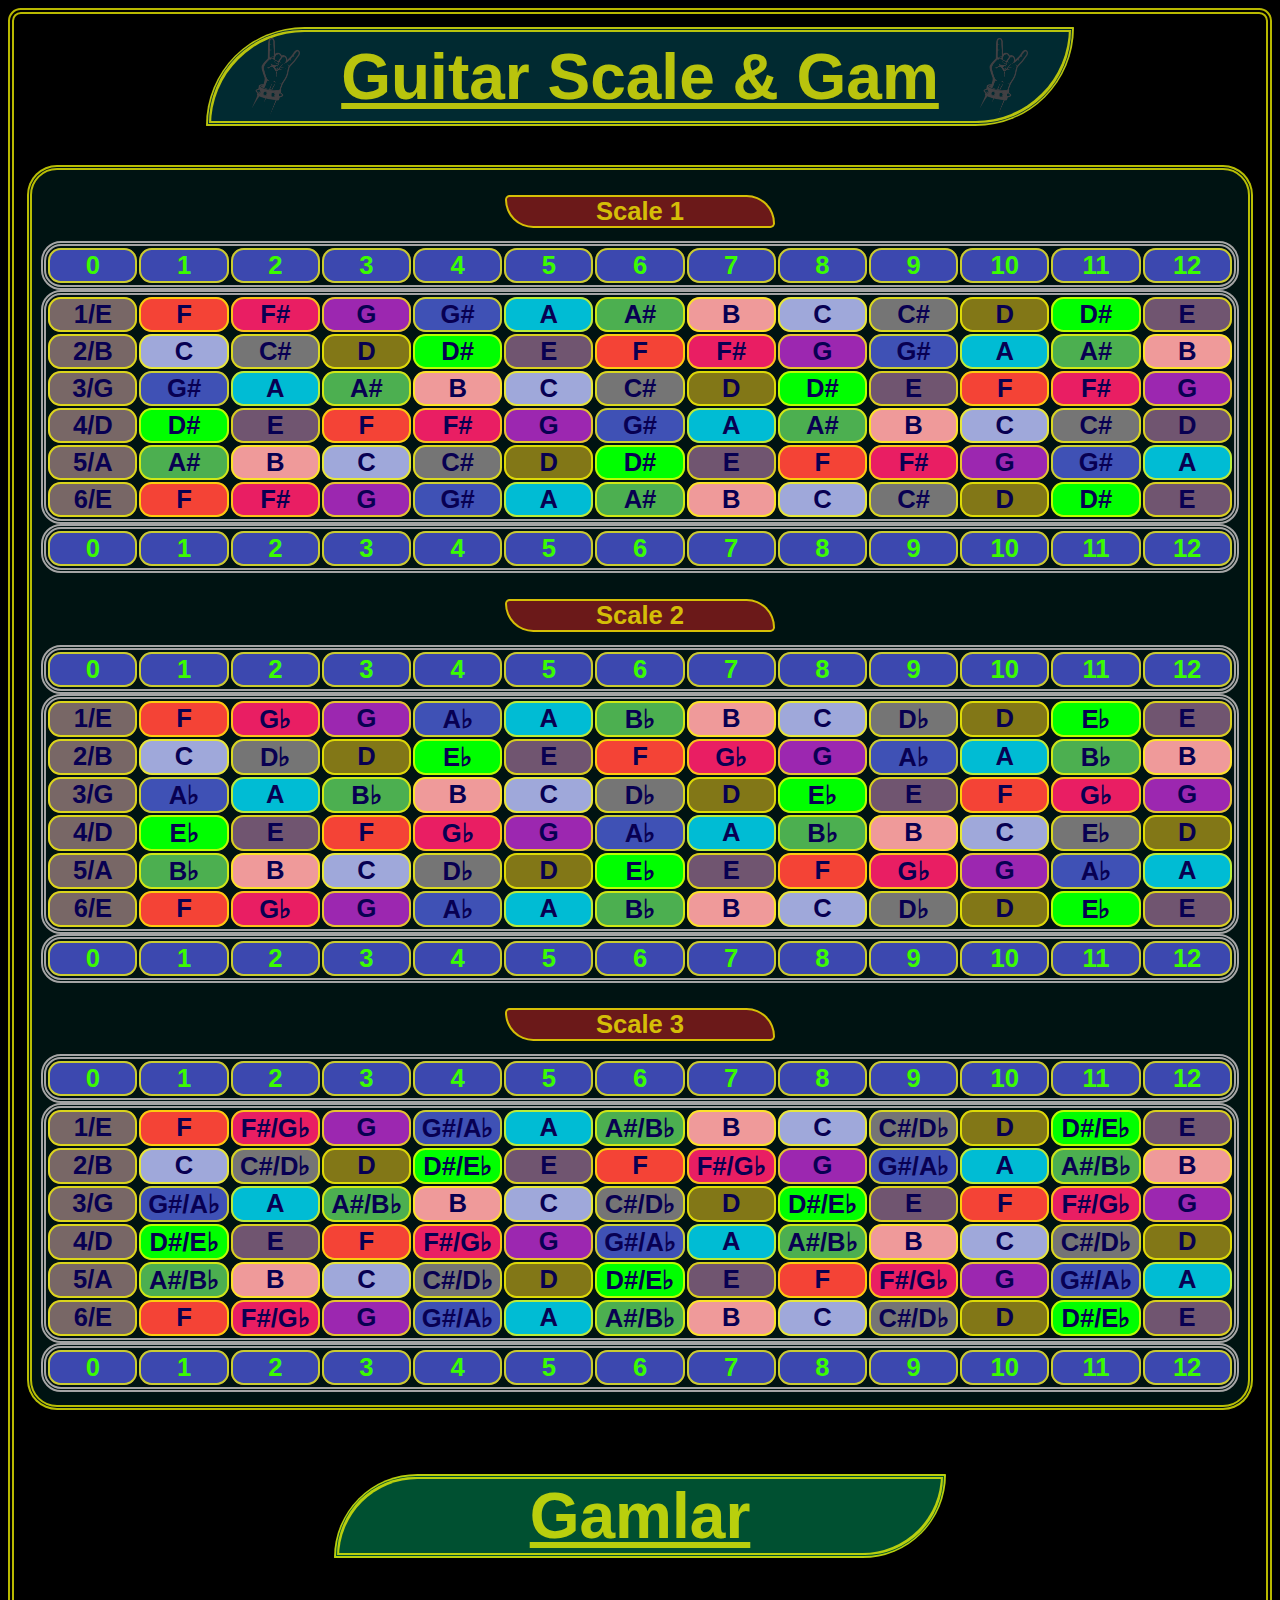
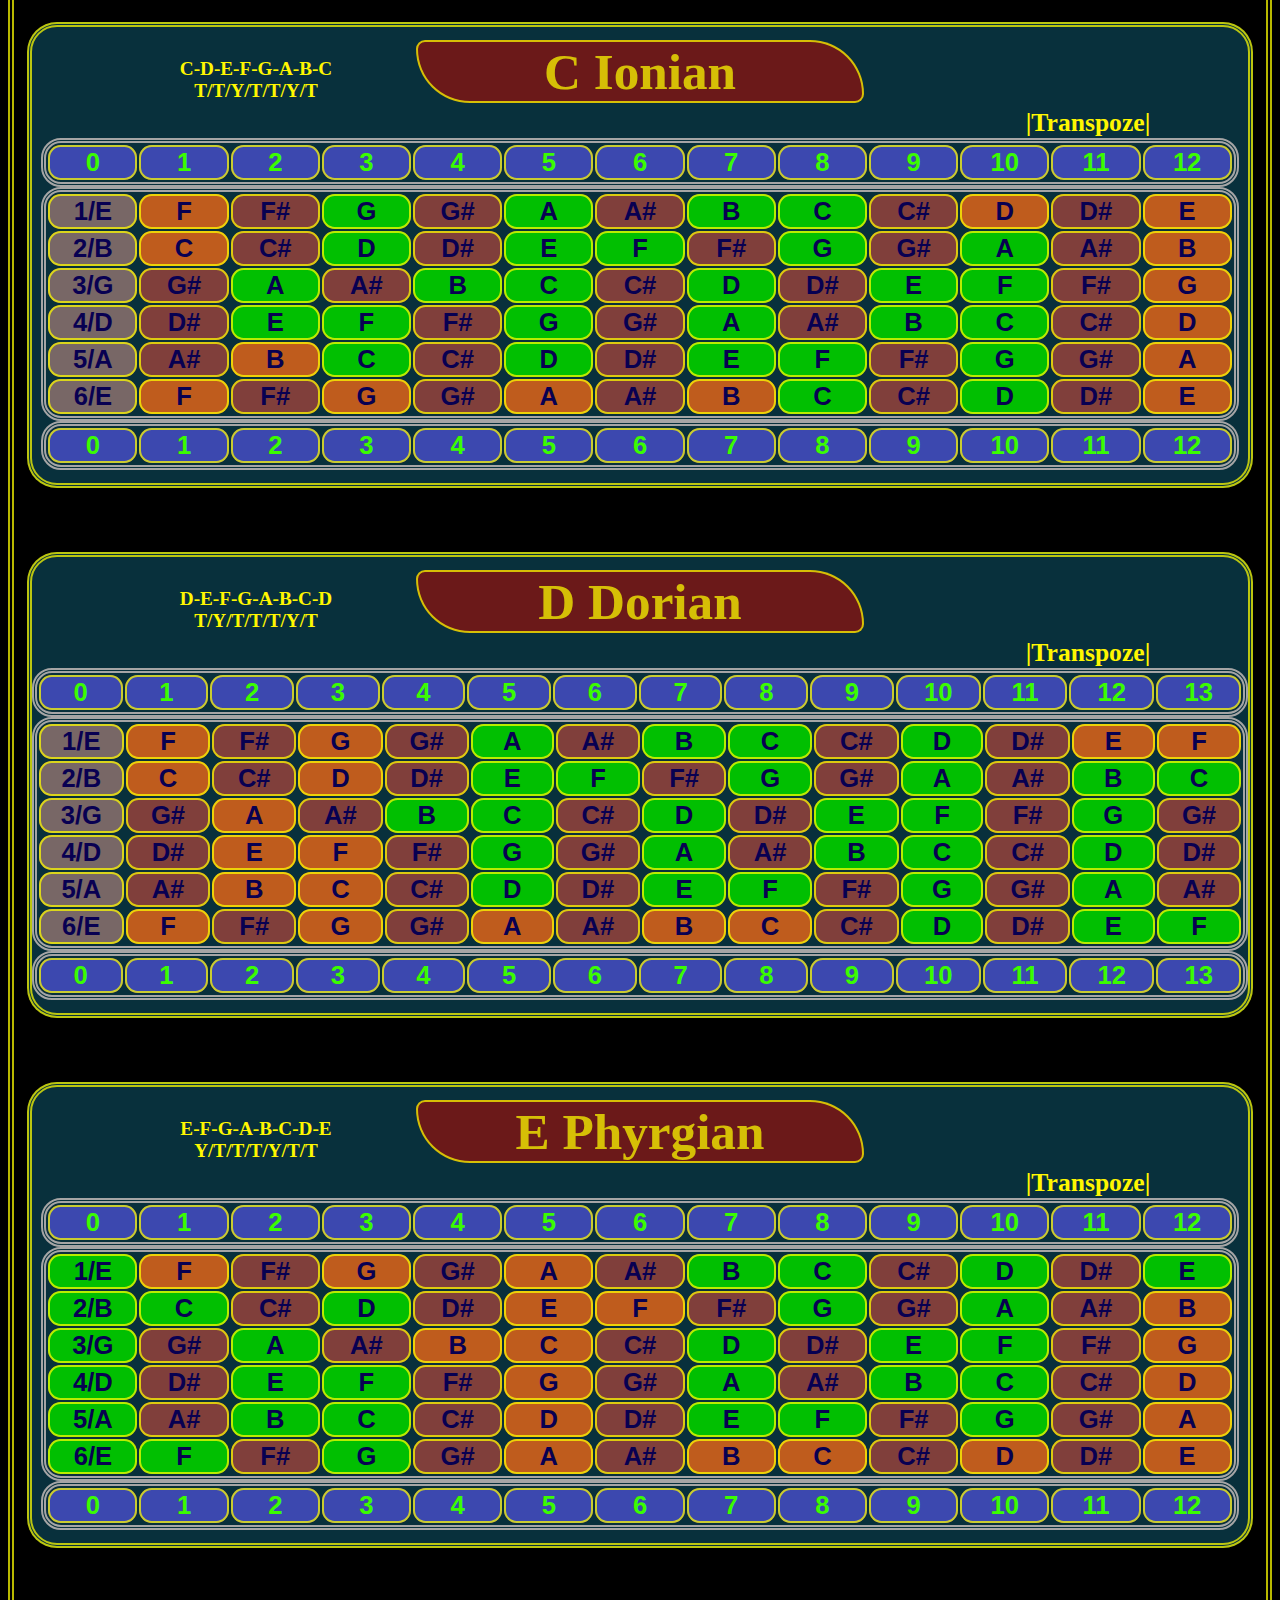
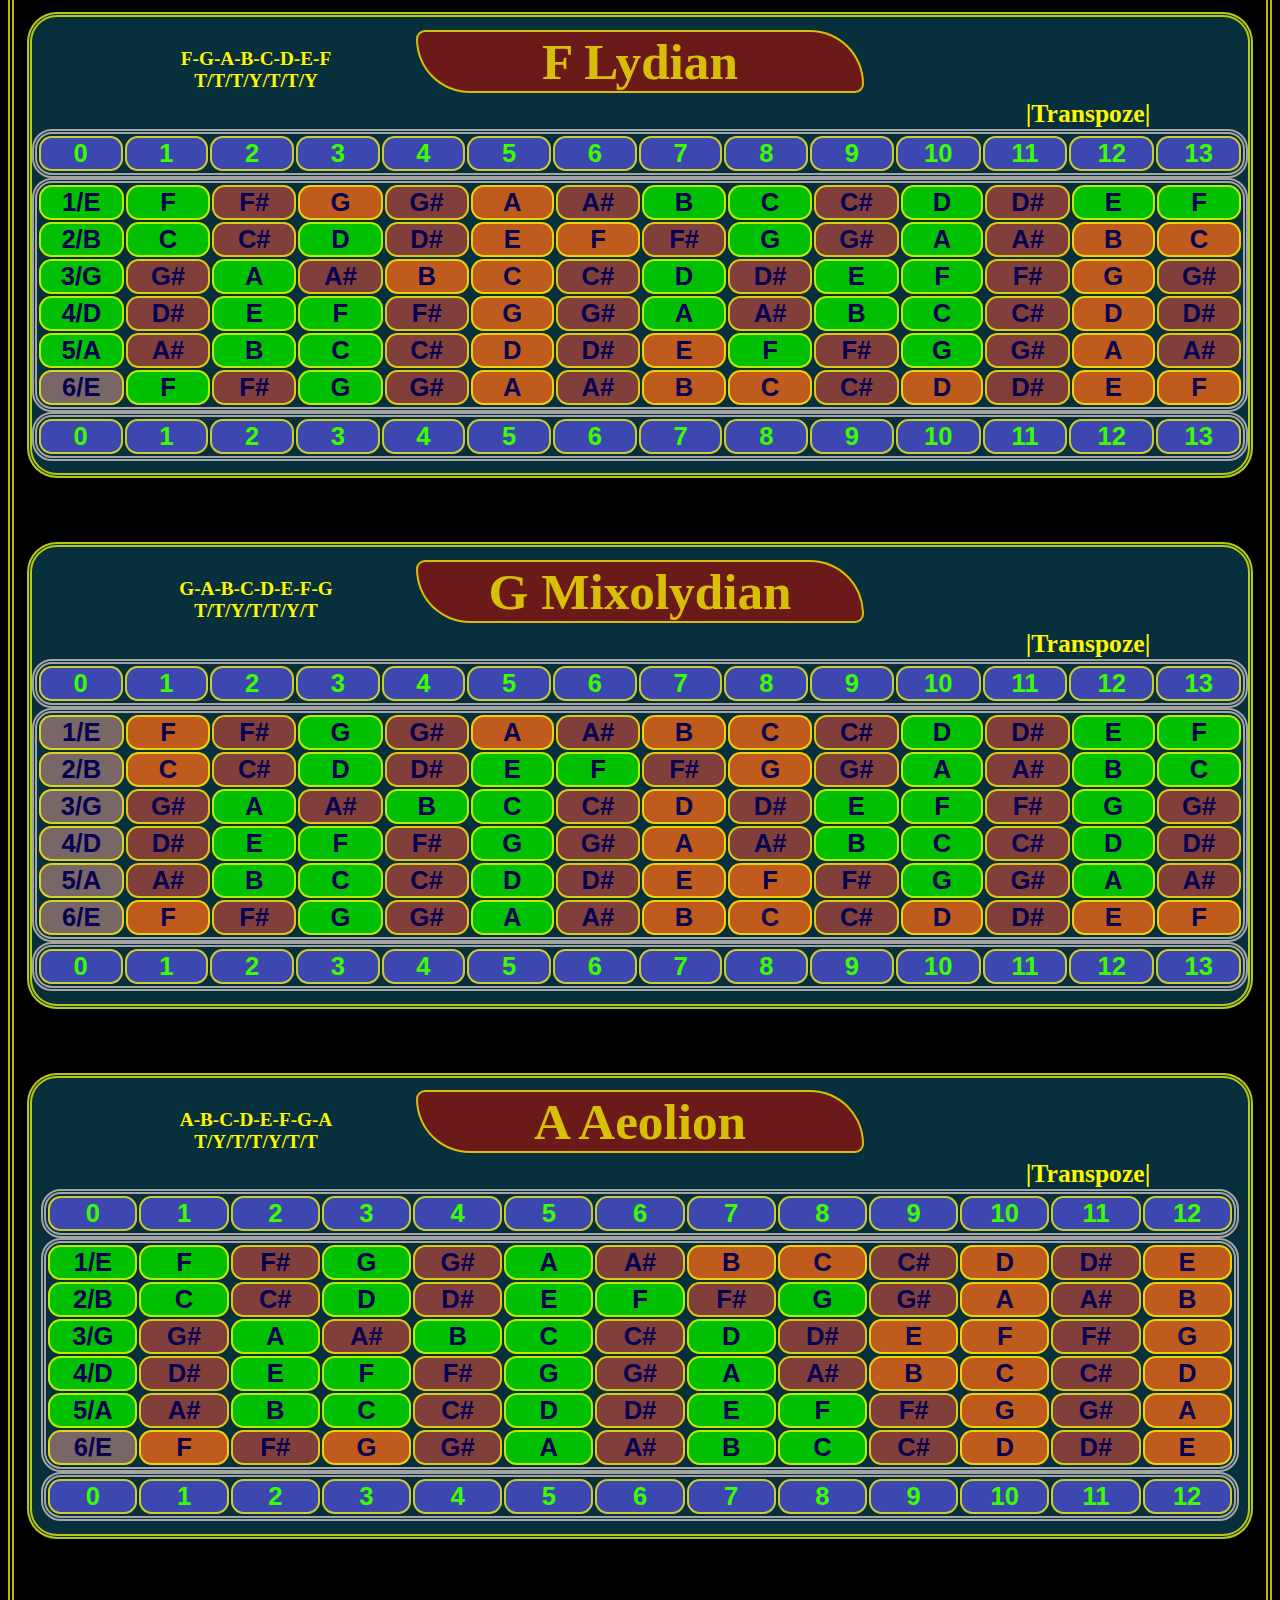
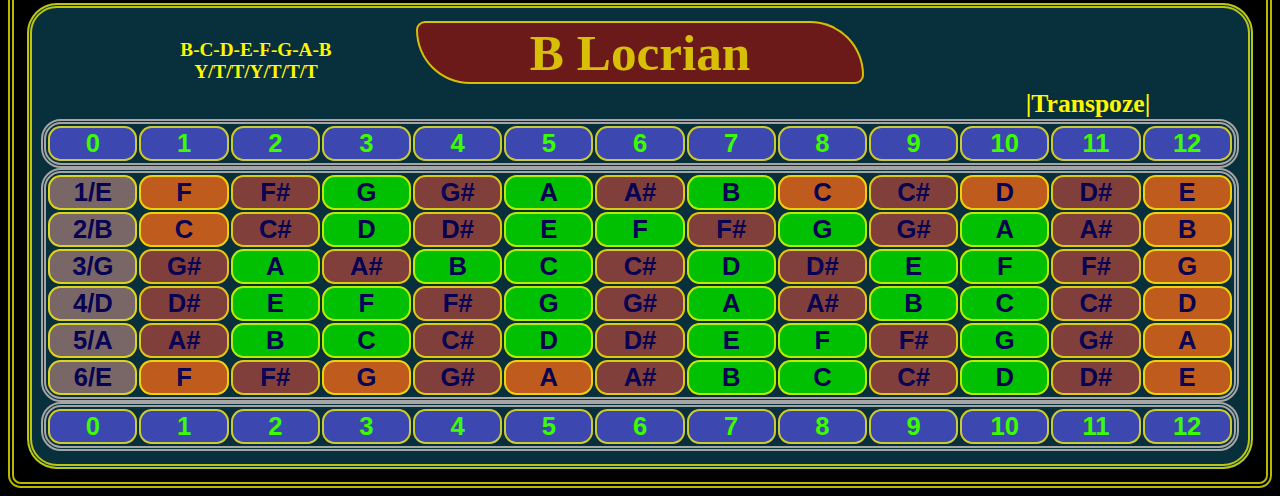
==== index.html @ f9385f3d "Add files via upload" ====
<!DOCTYPE html>
<html lang="en">
<head>
    <meta charset="UTF-8">
    <link rel="stylesheet" href="style.css">
    <meta name="viewport" content="width=device-width, initial-scale=1.0">
    <title>Guitar Scale</title>
</head>
<body>
    <div class="baslik1"><img src="rock.png"> Guitar Scale & Gam <img src="rock.png"> </div>
    <!-- Scale1------------------------------------------------->
    <div class="kapsayıcı">
        <p class="scale1">Scale 1</p>
        <table>
            <tr>
                <th>0</th>
                <th>1</th>
                <th>2</th>
                <th>3</th>
                <th>4</th>
                <th>5</th>
                <th>6</th>
                <th>7</th>
                <th>8</th>
                <th>9</th>
                <th>10</th>
                <th>11</th>
                <th>12</th>
            </tr>
        </table>
        
        <table>
            <tr>
                <td class="perdesıfır">1/E</td>
                <td class="f">F</td>
                <td class="fd">F#</td>
                <td class="g">G</td>
                <td class="gd">G#</td>
                <td class="a">A</td>
                <td class="ad">A#</td>
                <td class="b">B</td>
                <td class="c">C</td>
                <td class="cd">C#</td>
                <td class="d">D</td>
                <td class="dd">D#</td>
                <td class="e">E</td>
            </tr>
            <tr>
                <td class="perdesıfır">2/B</td>
                <td class="c">C</td>
                <td class="cd">C#</td>
                <td class="d">D</td>
                <td class="dd">D#</td>
                <td class="e">E</td>
                <td class="f">F</td>
                <td class="fd">F#</td>
                <td class="g">G</td>
                <td class="gd">G#</td>
                <td class="a">A</td>
                <td class="ad">A#</td>
                <td class="b">B</td>
                
            </tr>
            <tr>
                <td class="perdesıfır">3/G</td>
                <td class="gd">G#</td>
                <td class="a">A</td>
                <td class="ad">A#</td>
                <td class="b">B</td>
                <td class="c">C</td>
                <td class="cd">C#</td>
                <td class="d">D</td>
                <td class="dd">D#</td>
                <td class="e">E</td>
                <td class="f">F</td>
                <td class="fd">F#</td>
                <td class="g">G</td>
                
            </tr>
            <tr>
                <td class="perdesıfır">4/D</td>
                <td class="dd">D#</td>
                <td class="e">E</td>
                <td class="f">F</td>
                <td class="fd">F#</td>
                <td class="g">G</td>
                <td class="gd">G#</td>
                <td class="a">A</td>
                <td class="ad">A#</td>
                <td class="b">B</td>
                <td class="c">C</td>
                <td class="cd">C#</td>
                <td class="e">D</td>
            </tr>
            <tr>
                <td class="perdesıfır">5/A</td>
                <td class="ad">A#</td>
                <td class="b">B</td>
                <td class="c">C</td>
                <td class="cd">C#</td>
                <td class="d">D</td>
                <td class="dd">D#</td>
                <td class="e">E</td>
                <td class="f">F</td>
                <td class="fd">F#</td>
                <td class="g">G</td>
                <td class="gd">G#</td>
                <td class="a">A</td>
                
            </tr>
            <tr>
                <td class="perdesıfır">6/E</td>
                <td class="f">F</td>
                <td class="fd">F#</td>
                <td class="g">G</td>
                <td class="gd">G#</td>
                <td class="a">A</td>
                <td class="ad">A#</td>
                <td class="b">B</td>
                <td class="c">C</td>
                <td class="cd">C#</td>
                <td class="d">D</td>
                <td class="dd">D#</td>
                <td class="e">E</td>
            </tr>
        </table>
        <table style="margin-bottom: 1vw;">
            <tr>
                <th>0</th>
                <th>1</th>
                <th>2</th>
                <th>3</th>
                <th>4</th>
                <th>5</th>
                <th>6</th>
                <th>7</th>
                <th>8</th>
                <th>9</th>
                <th>10</th>
                <th>11</th>
                <th>12</th>
            </tr>
        </table>


        <!-- Scale2------------------------------------------------->
        <p class="scale1">Scale 2</p>
            <table  class="table2">
                <tr>
                    <th>0</th>
                    <th>1</th>
                    <th>2</th>
                    <th>3</th>
                    <th>4</th>
                    <th>5</th>
                    <th>6</th>
                    <th>7</th>
                    <th>8</th>
                    <th>9</th>
                    <th>10</th>
                    <th>11</th>
                    <th>12</th>
                </tr>
            </table>
            
            <table>
                <tr>
                    <td class="perdesıfır">1/E</td>
                    <td class="f">F</td>
                    <td class="fd">G♭</td>
                    <td class="g">G</td>
                    <td class="gd">A♭</td>
                    <td class="a">A</td>
                    <td class="ad">B♭</td>
                    <td class="b">B</td>
                    <td class="c">C</td>
                    <td class="cd">D♭</td>
                    <td class="d">D</td>
                    <td class="dd">E♭</td>
                    <td class="e">E</td>
                </tr>
                <tr>
                    <td class="perdesıfır">2/B</td>
                    <td class="c">C</td>
                    <td class="cd">D♭</td>
                    <td class="d">D</td>
                    <td class="dd">E♭</td>
                    <td class="e">E</td>
                    <td class="f">F</td>
                    <td class="fd">G♭</td>
                    <td class="g">G</td>
                    <td class="gd">A♭</td>
                    <td class="a">A</td>
                    <td class="ad">B♭</td>
                    <td class="b">B</td>
                    
                </tr>
                <tr>
                    <td class="perdesıfır">3/G</td>
                    <td class="gd">A♭</td>
                    <td class="a">A</td>
                    <td class="ad">B♭</td>
                    <td class="b">B</td>
                    <td class="c">C</td>
                    <td class="cd">D♭</td>
                    <td class="d">D</td>
                    <td class="dd">E♭</td>
                    <td class="e">E</td>
                    <td class="f">F</td>
                    <td class="fd">G♭</td>
                    <td class="g">G</td>
                </tr>
                <tr>
                    <td class="perdesıfır">4/D</td>
                    <td class="dd">E♭</td>
                    <td class="e">E</td>
                    <td class="f">F</td>
                    <td class="fd">G♭</td>
                    <td class="g">G</td>
                    <td class="gd">A♭</td>
                    <td class="a">A</td>
                    <td class="ad">B♭</td>
                    <td class="b">B</td>
                    <td class="c">C</td>
                    <td class="cd">E♭</td>
                    <td class="d">D</td>
                </tr>
                <tr>
                    <td class="perdesıfır">5/A</td>
                    <td class="ad">B♭</td>
                    <td class="b">B</td>
                    <td class="c">C</td>
                    <td class="cd">D♭</td>
                    <td class="d">D</td>
                    <td class="dd">E♭</td>
                    <td class="e">E</td>
                    <td class="f">F</td>
                    <td class="fd">G♭</td>
                    <td class="g">G</td>
                    <td class="gd">A♭</td>
                    <td class="a">A</td>  
                </tr>
                <tr>
                    <td class="perdesıfır">6/E</td>
                    <td class="f">F</td>
                    <td class="fd">G♭</td>
                    <td class="g">G</td>
                    <td class="gd">A♭</td>
                    <td class="a">A</td>
                    <td class="ad">B♭</td>
                    <td class="b">B</td>
                    <td class="c">C</td>
                    <td class="cd">D♭</td>
                    <td class="d">D</td>
                    <td class="dd">E♭</td>
                    <td class="e">E</td>
                </tr>
            </table style="margin-bottom: 1vw;">    
            <table>
                <tr>
                    <th>0</th>
                    <th>1</th>
                    <th>2</th>
                    <th>3</th>
                    <th>4</th>
                    <th>5</th>
                    <th>6</th>
                    <th>7</th>
                    <th>8</th>
                    <th>9</th>
                    <th>10</th>
                    <th>11</th>
                    <th>12</th>
                </tr>
            </table>


            <!-- Scale3------------------------------------------------->
            <p class="scale1">Scale 3</p>
                <table  class="table2">
                    <tr>
                        <th>0</th>
                        <th>1</th>
                        <th>2</th>
                        <th>3</th>
                        <th>4</th>
                        <th>5</th>
                        <th>6</th>
                        <th>7</th>
                        <th>8</th>
                        <th>9</th>
                        <th>10</th>
                        <th>11</th>
                        <th>12</th>
                    </tr>
                </table>
                
                <table>
                    <tr>
                        <td class="perdesıfır">1/E</td>
                        <td class="f">F</td>
                        <td class="fd">F#/G♭</td>
                        <td class="g">G</td>
                        <td class="gd">G#/A♭</td>
                        <td class="a">A</td>
                        <td class="ad">A#/B♭</td>
                        <td class="b">B</td>
                        <td class="c">C</td>
                        <td class="cd">C#/D♭</td>
                        <td class="d">D</td>
                        <td class="dd">D#/E♭</td>
                        <td class="e">E</td>
                    </tr>
                    <tr>
                        <td class="perdesıfır">2/B</td>
                        <td class="c">C</td>
                        <td class="cd">C#/D♭</td>
                        <td class="d">D</td>
                        <td class="dd">D#/E♭</td>
                        <td class="e">E</td>
                        <td class="f">F</td>
                        <td class="fd">F#/G♭</td>
                        <td class="g">G</td>
                        <td class="gd">G#/A♭</td>
                        <td class="a">A</td>
                        <td class="ad">A#/B♭</td>
                        <td class="b">B</td>
                    </tr>
                    <tr>
                        <td class="perdesıfır">3/G</td>
                        <td class="gd">G#/A♭</td>
                        <td class="a">A</td>
                        <td class="ad">A#/B♭</td>
                        <td class="b">B</td>
                        <td class="c">C</td>
                        <td class="cd">C#/D♭</td>
                        <td class="d">D</td>
                        <td class="dd">D#/E♭</td>
                        <td class="e">E</td>
                        <td class="f">F</td>
                        <td class="fd">F#/G♭</td>
                        <td class="g">G</td>
                    </tr>
                    <tr>
                        <td class="perdesıfır">4/D</td>
                        <td class="dd">D#/E♭</td>
                        <td class="e">E</td>
                        <td class="f">F</td>
                        <td class="fd">F#/G♭</td>
                        <td class="g">G</td>
                        <td class="gd">G#/A♭</td>
                        <td class="a">A</td>
                        <td class="ad">A#/B♭</td>
                        <td class="b">B</td>
                        <td class="c">C</td>
                        <td class="cd">C#/D♭</td>
                        <td class="d">D</td>
                    </tr>
                    <tr>
                        <td class="perdesıfır">5/A</td>
                        <td class="ad">A#/B♭</td>
                        <td class="b">B</td>
                        <td class="c">C</td>
                        <td class="cd">C#/D♭</td>
                        <td class="d">D</td>
                        <td class="dd">D#/E♭</td>
                        <td class="e">E</td>
                        <td class="f">F</td>
                        <td class="fd">F#/G♭</td>
                        <td class="g">G</td>
                        <td class="gd">G#/A♭</td>
                        <td class="a">A</td>    
                    </tr>
                    <tr>
                        <td class="perdesıfır">6/E</td>
                        <td class="f">F</td>
                        <td class="fd">F#/G♭</td>
                        <td class="g">G</td>
                        <td class="gd">G#/A♭</td>
                        <td class="a">A</td>
                        <td class="ad">A#/B♭</td>
                        <td class="b">B</td>
                        <td class="c">C</td>
                        <td class="cd">C#/D♭</td>
                        <td class="d">D</td>
                        <td class="dd">D#/E♭</td>
                        <td class="e">E</td>
                    </tr>
                </table>
                <table style="margin-bottom: 1vw;">
                    <tr>
                        <th>0</th>
                        <th>1</th>
                        <th>2</th>
                        <th>3</th>
                        <th>4</th>
                        <th>5</th>
                        <th>6</th>
                        <th>7</th>
                        <th>8</th>
                        <th>9</th>
                        <th>10</th>
                        <th>11</th>
                        <th>12</th>
                    </tr>
                </table>        
    </div>
    <p class="gamlaryazi">Gamlar</p> 
    <div class="gamkapsam">
        <div class="gamvedahası">
            <p class="gamismi">C Ionian</p>
            <p class="dizi">C-D-E-F-G-A-B-C <br>T/T/Y/T/T/Y/T</p>
            <a class="transpoze" href="Ionian.html">|Transpoze|</a>
        </div>
        <table>
            <tr>
                <th>0</th>
                <th>1</th>
                <th>2</th>
                <th>3</th>
                <th>4</th>
                <th>5</th>
                <th>6</th>
                <th>7</th>
                <th>8</th>
                <th>9</th>
                <th>10</th>
                <th>11</th>
                <th>12</th>
            </tr>
        </table>
        
        <table >
            <tr>
                <td class="perdesıfır">1/E</td>
                <td class="turuncu">F</td>
                <td>F#</td>
                <td class="yesil">G</td>
                <td>G#</td>
                <td class="yesil">A</td>
                <td>A#</td>
                <td class="yesil">B</td>
                <td class="yesil">C</td>
                <td>C#</td>
                <td class="turuncu">D</td>
                <td>D#</td>
                <td class="turuncu">E</td>
            </tr>
            <tr>
                <td class="perdesıfır">2/B</td>
                <td class="turuncu">C</td>
                <td>C#</td>
                <td class="yesil">D</td>
                <td>D#</td>
                <td class="yesil">E</td>
                <td class="yesil">F</td>
                <td>F#</td>
                <td class="yesil">G</td>
                <td>G#</td>
                <td class="yesil">A</td>
                <td>A#</td>
                <td class="turuncu">B</td>
            </tr>
            <tr>
                <td class="perdesıfır">3/G</td>
                <td>G#</td>
                <td class="yesil">A</td>
                <td>A#</td>
                <td class="yesil">B</td>
                <td class="yesil">C</td>
                <td>C#</td>
                <td class="yesil">D</td>
                <td>D#</td>
                <td class="yesil">E</td>
                <td class="yesil">F</td>
                <td>F#</td>
                <td class="turuncu">G</td>  
            </tr>
            <tr>
                <td class="perdesıfır">4/D</td>
                <td>D#</td>
                <td class="yesil">E</td>
                <td class="yesil">F</td>
                <td>F#</td>
                <td class="yesil">G</td>
                <td>G#</td>
                <td class="yesil">A</td>
                <td>A#</td>
                <td class="yesil">B</td>
                <td class="yesil">C</td>
                <td>C#</td>
                <td class="turuncu">D</td> 
            </tr>
            <tr>
                <td class="perdesıfır">5/A</td>
                <td>A#</td>
                <td class="turuncu">B</td>
                <td class="yesil">C</td>
                <td>C#</td>
                <td class="yesil">D</td>
                <td>D#</td>
                <td class="yesil">E</td>
                <td class="yesil">F</td>
                <td>F#</td>
                <td class="yesil">G</td>
                <td>G#</td>
                <td class="turuncu">A</td>          
            </tr>                    
            <tr>
                <td class="perdesıfır">6/E</td>
                <td class="turuncu">F</td>
                <td>F#</td>
                <td class="turuncu">G</td>
                <td>G#</td>
                <td class="turuncu">A</td>
                <td>A#</td>
                <td class="turuncu">B</td>
                <td class="yesil">C</td>
                <td>C#</td>
                <td class="yesil">D</td>
                <td>D#</td>
                <td class="turuncu">E</td>
            </tr>
        </table>
        <table style="margin-bottom: 1vw;">
            <tr>
                <th>0</th>
                <th>1</th>
                <th>2</th>
                <th>3</th>
                <th>4</th>
                <th>5</th>
                <th>6</th>
                <th>7</th>
                <th>8</th>
                <th>9</th>
                <th>10</th>
                <th>11</th>
                <th>12</th>
            </tr>
        </table>
    </div>






    <div class="gamkapsam">
        <div class="gamvedahası">
            <p class="gamismi">D Dorian</p>
            <p class="dizi">D-E-F-G-A-B-C-D<br>T/Y/T/T/T/Y/T</p>
            <a class="transpoze" href="Dorian.html">|Transpoze|</a>
        </div>
        <table>
            <tr>
                <th>0</th>
                <th>1</th>
                <th>2</th>
                <th>3</th>
                <th>4</th>
                <th>5</th>
                <th>6</th>
                <th>7</th>
                <th>8</th>
                <th>9</th>
                <th>10</th>
                <th>11</th>
                <th>12</th>
                <th>13</th>
            </tr>
        </table>
        
        <table >
            <tr>
                <td class="perdesıfır">1/E</td>
                <td class="turuncu">F</td>
                <td>F#</td>
                <td class="turuncu">G</td>
                <td>G#</td>
                <td class="yesil">A</td>
                <td>A#</td>
                <td class="yesil">B</td>
                <td class="yesil">C</td>
                <td>C#</td>
                <td class="yesil">D</td>
                <td>D#</td>
                <td class="turuncu">E</td>
                <td class="turuncu">F</td>
            </tr>
            <tr>
                <td class="perdesıfır">2/B</td>
                <td class="turuncu">C</td>
                <td>C#</td>
                <td class="turuncu">D</td>
                <td>D#</td>
                <td class="yesil">E</td>
                <td class="yesil">F</td>
                <td>F#</td>
                <td class="yesil">G</td>
                <td>G#</td>
                <td class="yesil">A</td>
                <td>A#</td>
                <td class="yesil">B</td>
                <td class="yesil">C</td>
            </tr>
            <tr>
                <td class="perdesıfır">3/G</td>
                <td>G#</td>
                <td class="turuncu">A</td>
                <td>A#</td>
                <td class="yesil">B</td>
                <td class="yesil">C</td>
                <td>C#</td>
                <td class="yesil">D</td>
                <td>D#</td>
                <td class="yesil">E</td>
                <td class="yesil">F</td>
                <td>F#</td>
                <td class="yesil">G</td> 
                <td>G#</td> 
            </tr>
            <tr>
                <td class="perdesıfır">4/D</td>
                <td>D#</td>
                <td class="turuncu">E</td>
                <td class="turuncu">F</td>
                <td>F#</td>
                <td class="yesil">G</td>
                <td>G#</td>
                <td class="yesil">A</td>
                <td>A#</td>
                <td class="yesil">B</td>
                <td class="yesil">C</td>
                <td>C#</td>
                <td class="yesil">D</td> 
                <td>D#</td>
            </tr>
            <tr>
                <td class="perdesıfır">5/A</td>
                <td>A#</td>
                <td class="turuncu">B</td>
                <td class="turuncu">C</td>
                <td>C#</td>
                <td class="yesil">D</td>
                <td>D#</td>
                <td class="yesil">E</td>
                <td class="yesil">F</td>
                <td>F#</td>
                <td class="yesil">G</td>
                <td>G#</td>
                <td class="yesil">A</td>   
                <td>A#</td>
            </tr>                    
            <tr>
                <td class="perdesıfır">6/E</td>
                <td class="turuncu">F</td>
                <td>F#</td>
                <td class="turuncu">G</td>
                <td>G#</td>
                <td class="turuncu">A</td>
                <td>A#</td>
                <td class="turuncu">B</td>
                <td class="turuncu">C</td>
                <td>C#</td>
                <td class="yesil">D</td>
                <td>D#</td>
                <td class="yesil">E</td>
                <td class="yesil">F</td>
            </tr>
        </table>
        <table style="margin-bottom: 1vw;">
            <tr>
                <th>0</th>
                <th>1</th>
                <th>2</th>
                <th>3</th>
                <th>4</th>
                <th>5</th>
                <th>6</th>
                <th>7</th>
                <th>8</th>
                <th>9</th>
                <th>10</th>
                <th>11</th>
                <th>12</th>
                <th>13</th>
            </tr>
        </table>
    </div>





    <div class="gamkapsam">
        <div class="gamvedahası">
            <p class="gamismi">E Phyrgian</p>
            <p class="dizi">E-F-G-A-B-C-D-E<br>Y/T/T/T/Y/T/T</p>
            <a class="transpoze" href="Phyrgian.html">|Transpoze|</a>
        </div>
        <table>
            <tr>
                <th>0</th>
                <th>1</th>
                <th>2</th>
                <th>3</th>
                <th>4</th>
                <th>5</th>
                <th>6</th>
                <th>7</th>
                <th>8</th>
                <th>9</th>
                <th>10</th>
                <th>11</th>
                <th>12</th>
            </tr>
        </table>
        
        <table >
            <tr>
                <td class="perdesıfır yesil">1/E</td>
                <td class="turuncu">F</td>
                <td>F#</td>
                <td class="turuncu">G</td>
                <td>G#</td>
                <td class="turuncu">A</td>
                <td>A#</td>
                <td class="yesil">B</td>
                <td class="yesil">C</td>
                <td>C#</td>
                <td class="yesil">D</td>
                <td>D#</td>
                <td class="yesil">E</td>
            </tr>
            <tr>
                <td class="perdesıfır yesil">2/B</td>
                <td class="yesil">C</td>
                <td>C#</td>
                <td class="yesil">D</td>
                <td>D#</td>
                <td class="turuncu">E</td>
                <td class="turuncu">F</td>
                <td>F#</td>
                <td class="yesil">G</td>
                <td>G#</td>
                <td class="yesil">A</td>
                <td>A#</td>
                <td class="turuncu">B</td>
            </tr>
            <tr>
                <td class="perdesıfır yesil">3/G</td>
                <td>G#</td>
                <td class="yesil">A</td>
                <td>A#</td>
                <td class="turuncu">B</td>
                <td class="turuncu">C</td>
                <td>C#</td>
                <td class="yesil">D</td>
                <td>D#</td>
                <td class="yesil">E</td>
                <td class="yesil">F</td>
                <td>F#</td>
                <td class="turuncu">G</td>  
            </tr>
            <tr>
                <td class="perdesıfır yesil">4/D</td>
                <td>D#</td>
                <td class="yesil">E</td>
                <td class="yesil">F</td>
                <td>F#</td>
                <td class="turuncu">G</td>
                <td>G#</td>
                <td class="yesil">A</td>
                <td>A#</td>
                <td class="yesil">B</td>
                <td class="yesil">C</td>
                <td>C#</td>
                <td class="turuncu">D</td> 
            </tr>
            <tr>
                <td class="perdesıfır yesil">5/A</td>
                <td>A#</td>
                <td class="yesil">B</td>
                <td class="yesil">C</td>
                <td>C#</td>
                <td class="turuncu">D</td>
                <td>D#</td>
                <td class="yesil">E</td>
                <td class="yesil">F</td>
                <td>F#</td>
                <td class="yesil">G</td>
                <td>G#</td>
                <td class="turuncu">A</td>          
            </tr>                    
            <tr>
                <td class="perdesıfır yesil">6/E</td>
                <td class="yesil">F</td>
                <td>F#</td>
                <td class="yesil">G</td>
                <td>G#</td>
                <td class="turuncu">A</td>
                <td>A#</td>
                <td class="turuncu">B</td>
                <td class="turuncu">C</td>
                <td>C#</td>
                <td class="turuncu">D</td>
                <td>D#</td>
                <td class="turuncu">E</td>
            </tr>
        </table>
        <table style="margin-bottom: 1vw;">
            <tr>
                <th>0</th>
                <th>1</th>
                <th>2</th>
                <th>3</th>
                <th>4</th>
                <th>5</th>
                <th>6</th>
                <th>7</th>
                <th>8</th>
                <th>9</th>
                <th>10</th>
                <th>11</th>
                <th>12</th>
            </tr>
        </table>
    </div>



    <div class="gamkapsam">
        <div class="gamvedahası">
            <p class="gamismi">F Lydian</p>
            <p class="dizi">F-G-A-B-C-D-E-F<br>T/T/T/Y/T/T/Y</p>
            <a class="transpoze" href="Lydian.html">|Transpoze|</a>
        </div>
        <table>
            <tr>
                <th>0</th>
                <th>1</th>
                <th>2</th>
                <th>3</th>
                <th>4</th>
                <th>5</th>
                <th>6</th>
                <th>7</th>
                <th>8</th>
                <th>9</th>
                <th>10</th>
                <th>11</th>
                <th>12</th>
                <th>13</th>
            </tr>
        </table>
        
        <table >
            <tr>
                <td class="perdesıfır yesil">1/E</td>
                <td class="yesil">F</td>
                <td>F#</td>
                <td class="turuncu">G</td>
                <td>G#</td>
                <td class="turuncu">A</td>
                <td>A#</td>
                <td class="yesil">B</td>
                <td class="yesil">C</td>
                <td>C#</td>
                <td class="yesil">D</td>
                <td>D#</td>
                <td class="yesil">E</td>
                <td class="yesil">F</td>
            </tr>
            <tr>
                <td class="perdesıfır yesil">2/B</td>
                <td class="yesil">C</td>
                <td>C#</td>
                <td class="yesil">D</td>
                <td>D#</td>
                <td class="turuncu">E</td>
                <td class="turuncu">F</td>
                <td>F#</td>
                <td class="yesil">G</td>
                <td>G#</td>
                <td class="yesil">A</td>
                <td>A#</td>
                <td class="turuncu">B</td>
                <td class="turuncu">C</td>
            </tr>
            <tr>
                <td class="perdesıfır yesil">3/G</td>
                <td>G#</td>
                <td class="yesil">A</td>
                <td>A#</td>
                <td class="turuncu">B</td>
                <td class="turuncu">C</td>
                <td>C#</td>
                <td class="yesil">D</td>
                <td>D#</td>
                <td class="yesil">E</td>
                <td class="yesil">F</td>
                <td>F#</td>
                <td class="turuncu">G</td> 
                <td>G#</td> 
            </tr>
            <tr>
                <td class="perdesıfır yesil">4/D</td>
                <td>D#</td>
                <td class="yesil">E</td>
                <td class="yesil">F</td>
                <td>F#</td>
                <td class="turuncu">G</td>
                <td>G#</td>
                <td class="yesil">A</td>
                <td>A#</td>
                <td class="yesil">B</td>
                <td class="yesil">C</td>
                <td>C#</td>
                <td class="turuncu">D</td> 
                <td>D#</td>
            </tr>
            <tr>
                <td class="perdesıfır yesil">5/A</td>
                <td>A#</td>
                <td class="yesil">B</td>
                <td class="yesil">C</td>
                <td>C#</td>
                <td class="turuncu">D</td>
                <td>D#</td>
                <td class="turuncu">E</td>
                <td class="yesil">F</td>
                <td>F#</td>
                <td class="yesil">G</td>
                <td>G#</td>
                <td class="turuncu">A</td> 
                <td>A#</td>         
            </tr>                    
            <tr>
                <td class="perdesıfır">6/E</td>
                <td class="yesil">F</td>
                <td>F#</td>
                <td class="yesil">G</td>
                <td>G#</td>
                <td class="turuncu">A</td>
                <td>A#</td>
                <td class="turuncu">B</td>
                <td class="turuncu">C</td>
                <td>C#</td>
                <td class="turuncu">D</td>
                <td>D#</td>
                <td class="turuncu">E</td>
                <td class="turuncu">F</td>
            </tr>
        </table>
        <table style="margin-bottom: 1vw;">
            <tr>
                <th>0</th>
                <th>1</th>
                <th>2</th>
                <th>3</th>
                <th>4</th>
                <th>5</th>
                <th>6</th>
                <th>7</th>
                <th>8</th>
                <th>9</th>
                <th>10</th>
                <th>11</th>
                <th>12</th>
                <th>13</th>
            </tr>
        </table>
    </div>




    <div class="gamkapsam">
        <div class="gamvedahası">
            <p class="gamismi">G Mixolydian</p>
            <p class="dizi">G-A-B-C-D-E-F-G<br>T/T/Y/T/T/Y/T</p>
            <a class="transpoze" href="Mixolydian.html">|Transpoze|</a>
        </div>
        <table>
            <tr>
                <th>0</th>
                <th>1</th>
                <th>2</th>
                <th>3</th>
                <th>4</th>
                <th>5</th>
                <th>6</th>
                <th>7</th>
                <th>8</th>
                <th>9</th>
                <th>10</th>
                <th>11</th>
                <th>12</th>
                <th>13</th>
            </tr>
        </table>
        
        <table >
            <tr>
                <td class="perdesıfır">1/E</td>
                <td class="turuncu">F</td>
                <td>F#</td>
                <td class="yesil">G</td>
                <td>G#</td>
                <td class="turuncu">A</td>
                <td>A#</td>
                <td class="turuncu">B</td>
                <td class="turuncu">C</td>
                <td>C#</td>
                <td class="yesil">D</td>
                <td>D#</td>
                <td class="yesil">E</td>
                <td class="yesil">F</td>
            </tr>
            <tr>
                <td class="perdesıfır">2/B</td>
                <td class="turuncu">C</td>
                <td>C#</td>
                <td class="yesil">D</td>
                <td>D#</td>
                <td class="yesil">E</td>
                <td class="yesil">F</td>
                <td>F#</td>
                <td class="turuncu">G</td>
                <td>G#</td>
                <td class="yesil">A</td>
                <td>A#</td>
                <td class="yesil">B</td>
                <td class="yesil">C</td>
            </tr>
            <tr>
                <td class="perdesıfır">3/G</td>
                <td>G#</td>
                <td class="yesil">A</td>
                <td>A#</td>
                <td class="yesil">B</td>
                <td class="yesil">C</td>
                <td>C#</td>
                <td class="turuncu">D</td>
                <td>D#</td>
                <td class="yesil">E</td>
                <td class="yesil">F</td>
                <td>F#</td>
                <td class="yesil">G</td>  
                <td>G#</td>
            </tr>
            <tr>
                <td class="perdesıfır">4/D</td>
                <td>D#</td>
                <td class="yesil">E</td>
                <td class="yesil">F</td>
                <td>F#</td>
                <td class="yesil">G</td>
                <td>G#</td>
                <td class="turuncu">A</td>
                <td>A#</td>
                <td class="yesil">B</td>
                <td class="yesil">C</td>
                <td>C#</td>
                <td class="yesil">D</td> 
                <td>D#</td>
            </tr>
            <tr>
                <td class="perdesıfır">5/A</td>
                <td>A#</td>
                <td class="yesil">B</td>
                <td class="yesil">C</td>
                <td>C#</td>
                <td class="yesil">D</td>
                <td>D#</td>
                <td class="turuncu">E</td>
                <td class="turuncu">F</td>
                <td>F#</td>
                <td class="yesil">G</td>
                <td>G#</td>
                <td class="yesil">A</td> 
                <td>A#</td>         
            </tr>                    
            <tr>
                <td class="perdesıfır">6/E</td>
                <td class="turuncu">F</td>
                <td>F#</td>
                <td class="yesil">G</td>
                <td>G#</td>
                <td class="yesil">A</td>
                <td>A#</td>
                <td class="turuncu">B</td>
                <td class="turuncu">C</td>
                <td>C#</td>
                <td class="turuncu">D</td>
                <td>D#</td>
                <td class="turuncu">E</td>
                <td class="turuncu">F</td>
            </tr>
        </table>
        <table style="margin-bottom: 1vw;">
            <tr>
                <th>0</th>
                <th>1</th>
                <th>2</th>
                <th>3</th>
                <th>4</th>
                <th>5</th>
                <th>6</th>
                <th>7</th>
                <th>8</th>
                <th>9</th>
                <th>10</th>
                <th>11</th>
                <th>12</th>
                <th>13</th>
            </tr>
        </table>
    </div>





    <div class="gamkapsam">
        <div class="gamvedahası">
            <p class="gamismi">A Aeolion</p>
            <p class="dizi">A-B-C-D-E-F-G-A<br>T/Y/T/T/Y/T/T</p>
            <a class="transpoze" href="Aeolion.html">|Transpoze|</a>
        </div>
        <table>
            <tr>
                <th>0</th>
                <th>1</th>
                <th>2</th>
                <th>3</th>
                <th>4</th>
                <th>5</th>
                <th>6</th>
                <th>7</th>
                <th>8</th>
                <th>9</th>
                <th>10</th>
                <th>11</th>
                <th>12</th>
            </tr>
        </table>
        
        <table>
            <tr>
                <td class="perdesıfır yesil">1/E</td>
                <td class="yesil">F</td>
                <td>F#</td>
                <td class="yesil">G</td>
                <td>G#</td>
                <td class="yesil">A</td>
                <td>A#</td>
                <td class="turuncu">B</td>
                <td class="turuncu">C</td>
                <td>C#</td>
                <td class="turuncu">D</td>
                <td>D#</td>
                <td class="turuncu">E</td>
            </tr>
            <tr>
                <td class="perdesıfır yesil">2/B</td>
                <td class="yesil">C</td>
                <td>C#</td>
                <td class="yesil">D</td>
                <td>D#</td>
                <td class="yesil">E</td>
                <td class="yesil">F</td>
                <td>F#</td>
                <td class="yesil">G</td>
                <td>G#</td>
                <td class="turuncu">A</td>
                <td>A#</td>
                <td class="turuncu">B</td>
            </tr>
            <tr>
                <td class="perdesıfır yesil">3/G</td>
                <td>G#</td>
                <td class="yesil">A</td>
                <td>A#</td>
                <td class="yesil">B</td>
                <td class="yesil">C</td>
                <td>C#</td>
                <td class="yesil">D</td>
                <td>D#</td>
                <td class="turuncu">E</td>
                <td class="turuncu">F</td>
                <td>F#</td>
                <td class="turuncu">G</td>  
            </tr>
            <tr>
                <td class="perdesıfır yesil">4/D</td>
                <td>D#</td>
                <td class="yesil">E</td>
                <td class="yesil">F</td>
                <td>F#</td>
                <td class="yesil">G</td>
                <td>G#</td>
                <td class="yesil">A</td>
                <td>A#</td>
                <td class="turuncu">B</td>
                <td class="turuncu">C</td>
                <td>C#</td>
                <td class="turuncu">D</td> 
            </tr>
            <tr>
                <td class="perdesıfır yesil">5/A</td>
                <td>A#</td>
                <td class="yesil">B</td>
                <td class="yesil">C</td>
                <td>C#</td>
                <td class="yesil">D</td>
                <td>D#</td>
                <td class="yesil">E</td>
                <td class="yesil">F</td>
                <td>F#</td>
                <td class="turuncu">G</td>
                <td>G#</td>
                <td class="turuncu">A</td>          
            </tr>                    
            <tr>
                <td class="perdesıfır">6/E</td>
                <td class="turuncu">F</td>
                <td>F#</td>
                <td class="turuncu">G</td>
                <td>G#</td>
                <td class="yesil">A</td>
                <td>A#</td>
                <td class="yesil">B</td>
                <td class="yesil">C</td>
                <td>C#</td>
                <td class="turuncu">D</td>
                <td>D#</td>
                <td class="turuncu">E</td>
            </tr>
        </table>
        <table style="margin-bottom: 1vw;">
            <tr>
                <th>0</th>
                <th>1</th>
                <th>2</th>
                <th>3</th>
                <th>4</th>
                <th>5</th>
                <th>6</th>
                <th>7</th>
                <th>8</th>
                <th>9</th>
                <th>10</th>
                <th>11</th>
                <th>12</th>
            </tr>
        </table>
    </div>




    <div class="gamkapsam">
        <div class="gamvedahası">
            <p class="gamismi">B Locrian</p>
            <p class="dizi">B-C-D-E-F-G-A-B<br>Y/T/T/Y/T/T/T</p>
            <a class="transpoze" href="Locrian.html">|Transpoze|</a>
        </div>
        <table>
            <tr>
                <th>0</th>
                <th>1</th>
                <th>2</th>
                <th>3</th>
                <th>4</th>
                <th>5</th>
                <th>6</th>
                <th>7</th>
                <th>8</th>
                <th>9</th>
                <th>10</th>
                <th>11</th>
                <th>12</th>
            </tr>
        </table>
        
        <table >
            <tr>
                <td class="perdesıfır">1/E</td>
                <td class="turuncu">F</td>
                <td>F#</td>
                <td class="yesil">G</td>
                <td>G#</td>
                <td class="yesil">A</td>
                <td>A#</td>
                <td class="yesil">B</td>
                <td class="turuncu">C</td>
                <td>C#</td>
                <td class="turuncu">D</td>
                <td>D#</td>
                <td class="turuncu">E</td>
            </tr>
            <tr>
                <td class="perdesıfır">2/B</td>
                <td class="turuncu">C</td>
                <td>C#</td>
                <td class="yesil">D</td>
                <td>D#</td>
                <td class="yesil">E</td>
                <td class="yesil">F</td>
                <td>F#</td>
                <td class="yesil">G</td>
                <td>G#</td>
                <td class="yesil">A</td>
                <td>A#</td>
                <td class="turuncu">B</td>
            </tr>
            <tr>
                <td class="perdesıfır">3/G</td>
                <td>G#</td>
                <td class="yesil">A</td>
                <td>A#</td>
                <td class="yesil">B</td>
                <td class="yesil">C</td>
                <td>C#</td>
                <td class="yesil">D</td>
                <td>D#</td>
                <td class="yesil">E</td>
                <td class="yesil">F</td>
                <td>F#</td>
                <td class="turuncu">G</td>  
            </tr>
            <tr>
                <td class="perdesıfır">4/D</td>
                <td>D#</td>
                <td class="yesil">E</td>
                <td class="yesil">F</td>
                <td>F#</td>
                <td class="yesil">G</td>
                <td>G#</td>
                <td class="yesil">A</td>
                <td>A#</td>
                <td class="yesil">B</td>
                <td class="yesil">C</td>
                <td>C#</td>
                <td class="turuncu">D</td> 
            </tr>
            <tr>
                <td class="perdesıfır">5/A</td>
                <td>A#</td>
                <td class="yesil">B</td>
                <td class="yesil">C</td>
                <td>C#</td>
                <td class="yesil">D</td>
                <td>D#</td>
                <td class="yesil">E</td>
                <td class="yesil">F</td>
                <td>F#</td>
                <td class="yesil">G</td>
                <td>G#</td>
                <td class="turuncu">A</td>          
            </tr>                    
            <tr>
                <td class="perdesıfır">6/E</td>
                <td class="turuncu">F</td>
                <td>F#</td>
                <td class="turuncu">G</td>
                <td>G#</td>
                <td class="turuncu">A</td>
                <td>A#</td>
                <td class="yesil">B</td>
                <td class="yesil">C</td>
                <td>C#</td>
                <td class="yesil">D</td>
                <td>D#</td>
                <td class="turuncu">E</td>
            </tr>
        </table>
        <table style="margin-bottom: 1vw;">
            <tr>
                <th>0</th>
                <th>1</th>
                <th>2</th>
                <th>3</th>
                <th>4</th>
                <th>5</th>
                <th>6</th>
                <th>7</th>
                <th>8</th>
                <th>9</th>
                <th>10</th>
                <th>11</th>
                <th>12</th>
            </tr>
        </table>
    </div>
    

    
</body>
</html>
---- style.css ----
body{
    background-color: rgb(0, 0, 0);
    border: 0.5vw double;
    border-color: rgba(255, 255, 0, 0.727);
    border-radius: 1vw;
    text-align: center;
}
.baslik1{
    background-color: rgba(2, 122, 143, 0.344);
    text-align: center;
    align-items: center;
    font-size: 5vw;
    color: rgba(255, 255, 0, 0.727);
    font-family: Impact, Haettenschweiler, 'Arial Narrow Bold', sans-serif;
    font-weight: bold;
    text-decoration: underline;
    border: 5px double rgba(255, 255, 0, 0.727) ;
    border-radius: 1000vw 5vw ;
    height: 7vw;
    margin-top: 1vw;
    margin-left: 15vw;
    margin-right: 15vw;
    margin-bottom: 3vw;
    display: flex;
    justify-content: space-evenly;
}
img{
    height: 6vw;
}
.kapsayıcı{
    background-color: rgba(0, 44, 41, 0.426);
    border: 5px double rgba(255, 255, 0, 0.727);
    border-radius: 30px;
    margin: 1vw;
}
.scale1{
    background-color: rgb(107, 25, 25);
    color: rgba(255, 255, 0, 0.727);
    font-size: 2vw;
    color: rgba(255, 255, 0, 0.727);
    font-family: Impact, Haettenschweiler, 'Arial Narrow Bold', sans-serif;
    font-weight: bold;
    margin-bottom: 1vw;
    border: 2px solid rgba(255, 255, 0, 0.727);
    border-radius: 5vw 30vw;
    margin-left: 37vw;
    margin-right: 37vw;
}
table{
    margin-left:auto; 
    margin-right:auto;
    border: 5px double rgb(165, 165, 165);
    border-radius: 20px;
}
th{
    color: rgb(59, 252, 0) ;
    background-color: rgb(60, 72, 175) ;
    font-size: 2vw;
    font-weight: bold;
    font-family: -apple-system, BlinkMacSystemFont, 'Segoe UI', Roboto, Oxygen, Ubuntu, Cantarell, 'Open Sans', 'Helvetica Neue', sans-serif;
    border-radius: 1vw;
    border: 2px double rgba(255, 255, 0, 0.727);
    table-layout: fixed;
    border-collapse: collapse;
    width: 6.5vw;
    text-align: center;
}
tr, td{
    border: 2px double rgba(255, 255, 0, 0.727);
    table-layout: fixed;
    border-collapse: collapse;
    width: 6.5vw;
    text-align: center;
    background-color: rgb(128, 63, 59);
    color: rgb(8, 0, 82);
    font-size: 2vw;
    font-weight: bold;
    font-family: -apple-system, BlinkMacSystemFont, 'Segoe UI', Roboto, Oxygen, Ubuntu, Cantarell, 'Open Sans', 'Helvetica Neue', sans-serif;
    border-radius: 1vw;
}
.perdesıfır{
    background-color: hsla(0, 0%, 46%, 0.753);
}
.f{
    background-color: #F44336;
}
.fd{
    background-color: #E91E63;
}
.g{
    background-color: #9C27B0;
}
.gd{
    background-color: #3F51B5;
}
.a{
    background-color: #00BCD4;
}
.ad{
    background-color: #4CAF50;
}
.b{
    background-color: #EF9A9A;
}
.c{
    background-color: #9FA8DA;
}
.cd{
    background-color: #757575;
}
.d{
    background-color: #827717;
}
.dd{
    background-color: #00FF00;
}
.e{
    background-color: #705570;
}
.gamlaryazi{
    background-color:  rgba(0, 213, 131, 0.378);
    color: rgba(255, 255, 0, 0.727);
    font-size: 5vw;
    color: rgba(255, 255, 0, 0.727);
    font-family: Impact, Haettenschweiler, 'Arial Narrow Bold', sans-serif;
    font-weight: bold;
    margin-bottom: 1vw;
    border: 5px double rgba(255, 255, 0, 0.727);
    border-radius: 1000vw 5vw ;
    margin-left: 25vw;
    margin-right: 25vw;
    text-decoration: underline;
} 
.gamkapsam{
    background-color: rgb(8, 48, 60);
    margin-top: 1vw;
    margin-bottom: 1vw;
    border: 5px double rgba(255, 255, 0, 0.727);
    border-radius: 30px;
    margin: 1vw;
    margin-top: 5vw;
}
.gamvedahası{
    display: flex;
    flex-direction: column;
}

.gamismi{
    background-color: rgb(107, 25, 25);
    color: rgba(255, 255, 0, 0.727);
    font-size: 4vw;
    color: rgba(255, 255, 0, 0.727);
    font-family: cursive;
    font-weight: bold;
    margin-bottom: -5vw;
    border: 2px solid rgba(255, 255, 0, 0.727);
    border-radius: 5vw 30vw;
    margin-left: 30vw;
    margin-right: 30vw;
    margin-top: 1vw;
}
.dizi{
    color: rgb(255, 247, 0);
    font-size: 1.5vw;
    font-weight: bold;
    text-decoration: none;
    font-family: Georgia, serif;
    margin-left: -60vw;
    margin-top: -0.5;
}
.transpoze{
    color: rgb(255, 247, 0);
    font-size: 2vw;
    font-weight: bold;
    text-decoration: none;
    font-family: cursive;
    margin-left: 70vw;
    margin-top: -1vw;
}
.yesil{
    background-color: rgb(1, 191, 1);
}
.turuncu{
    background-color: rgba(255, 123, 0, 0.494);
}
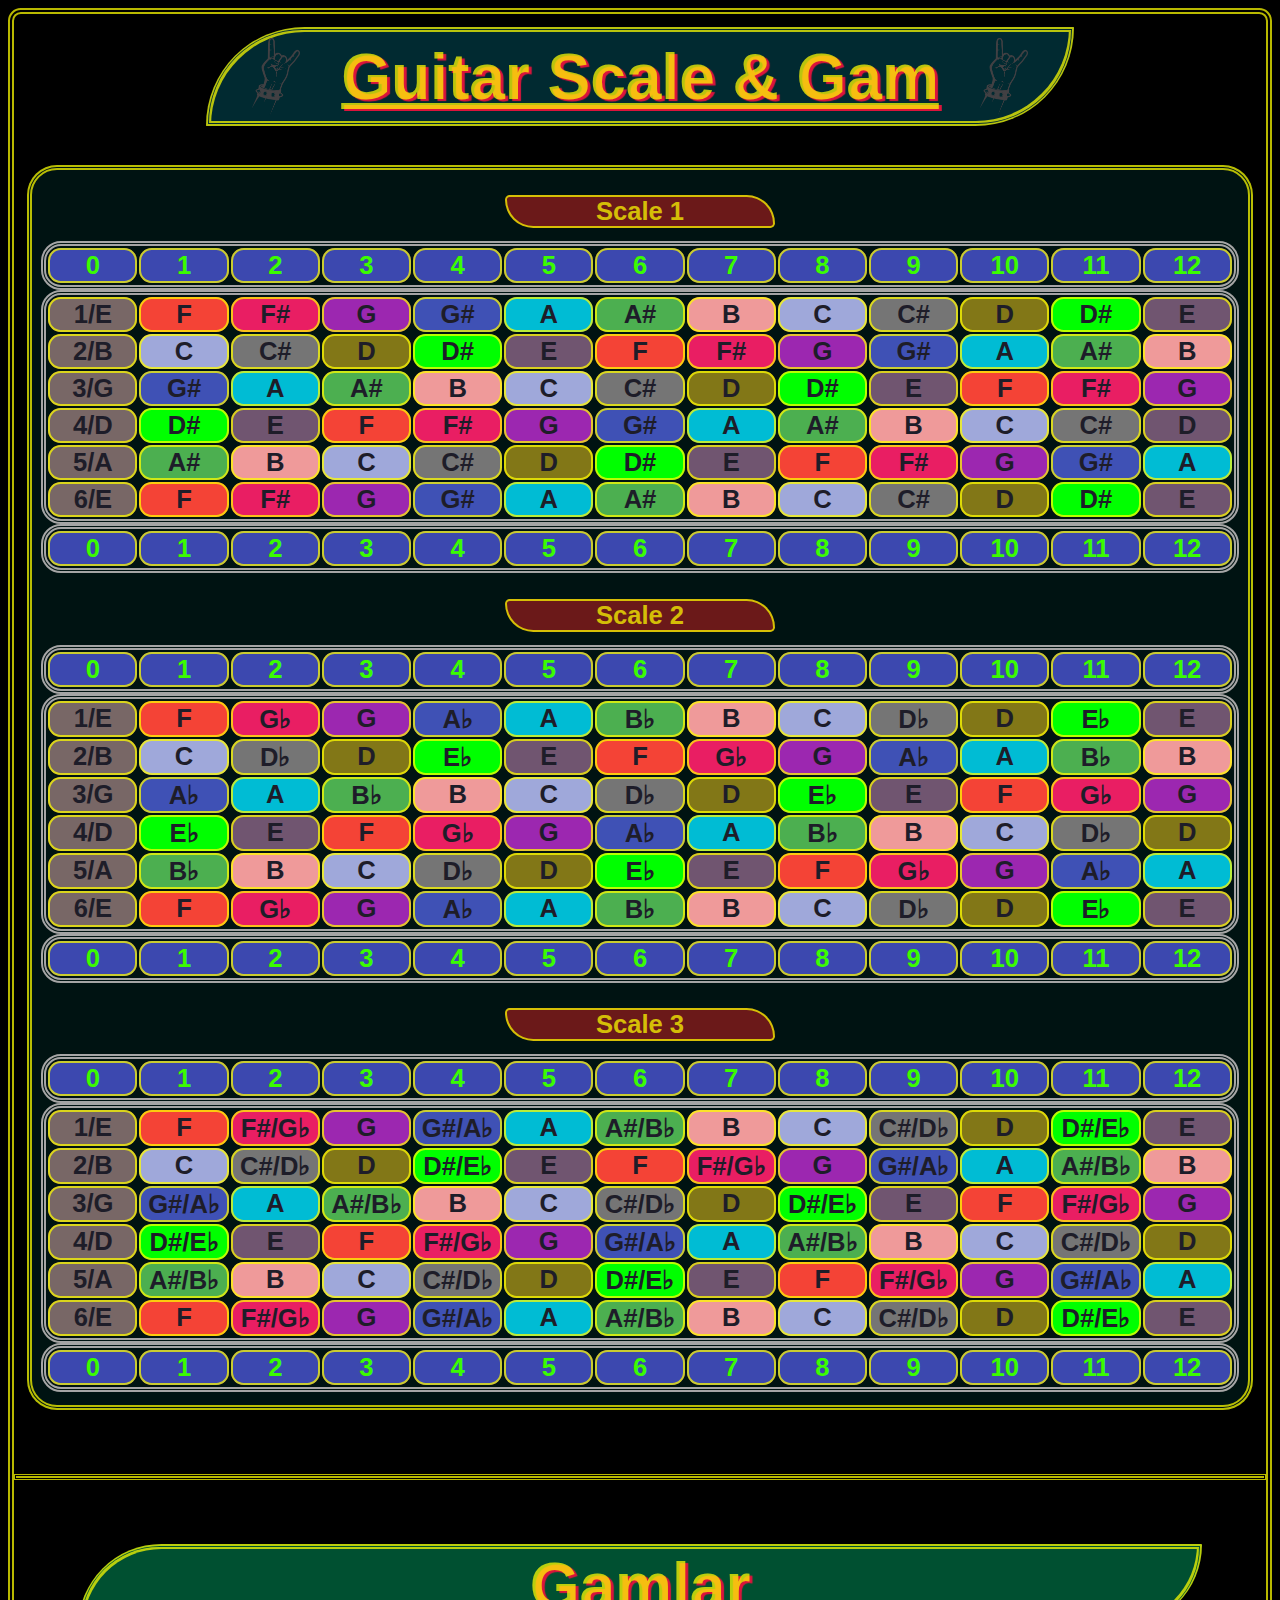
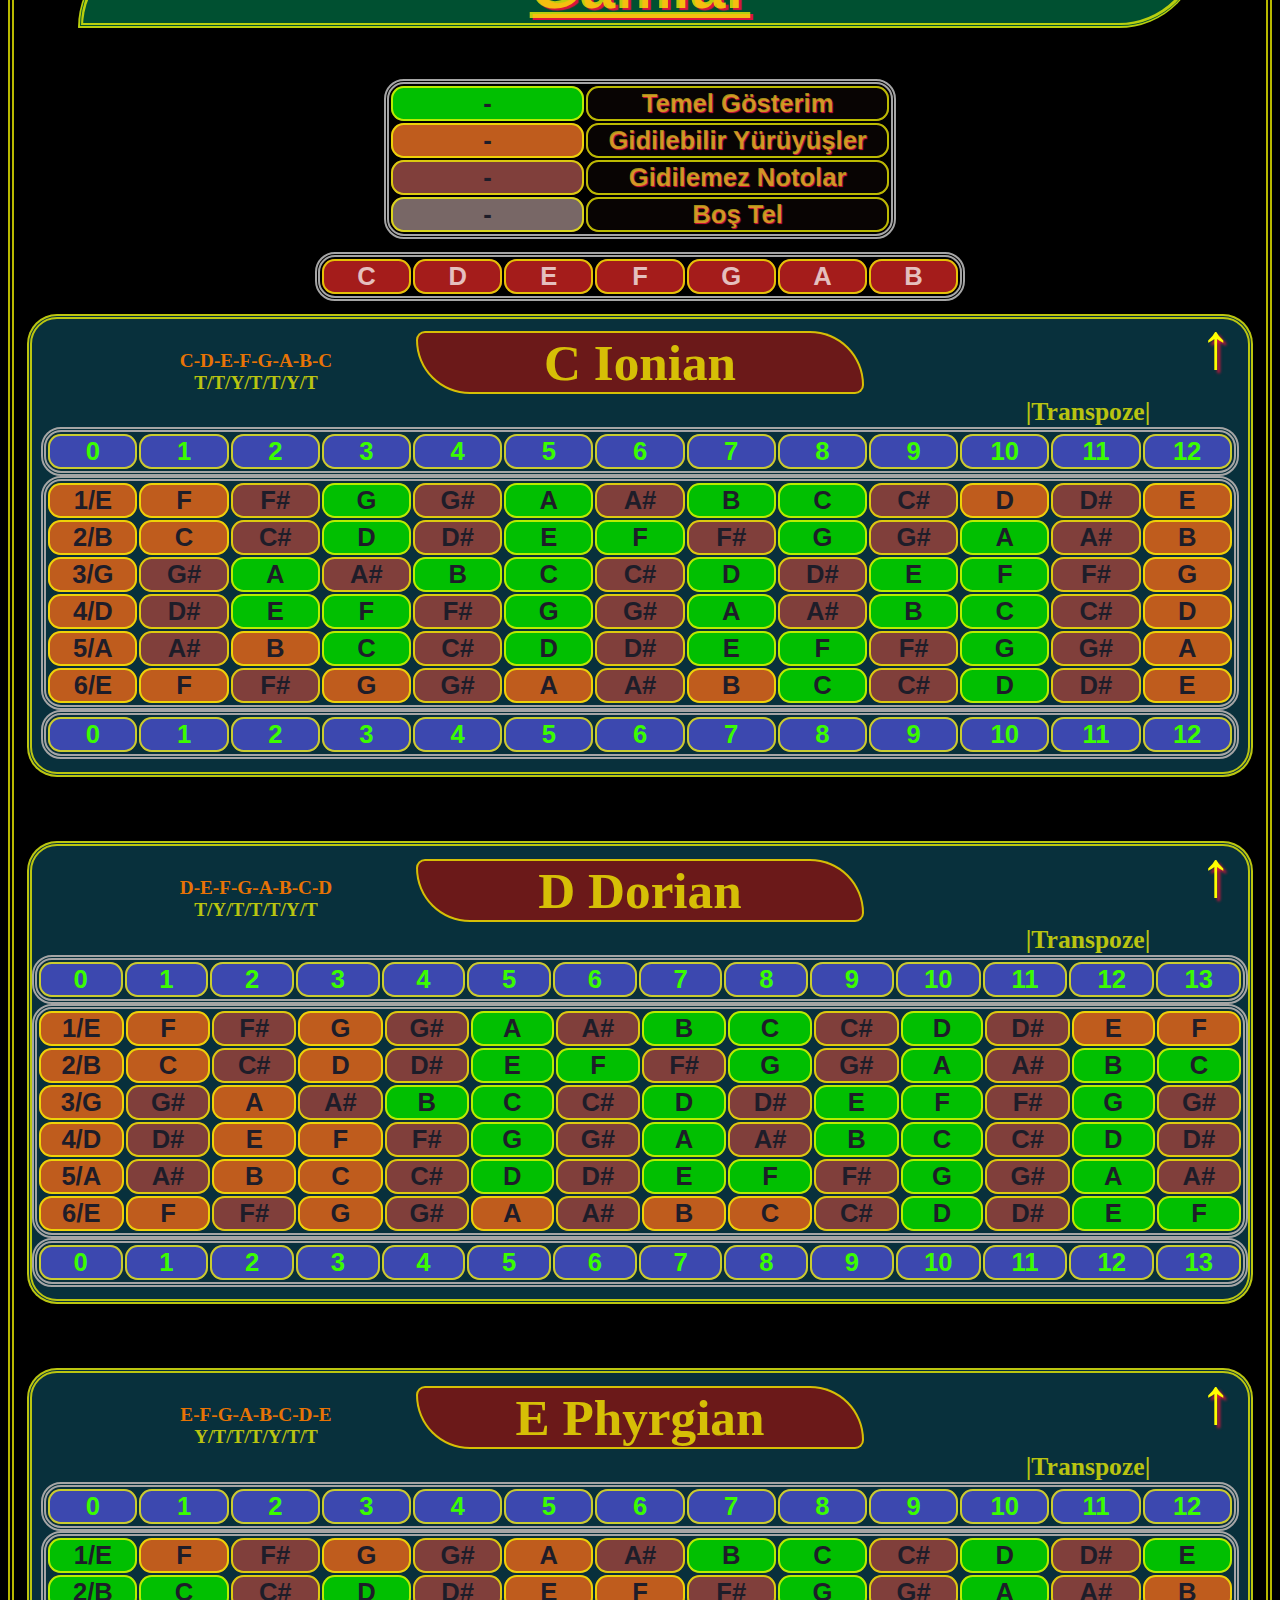
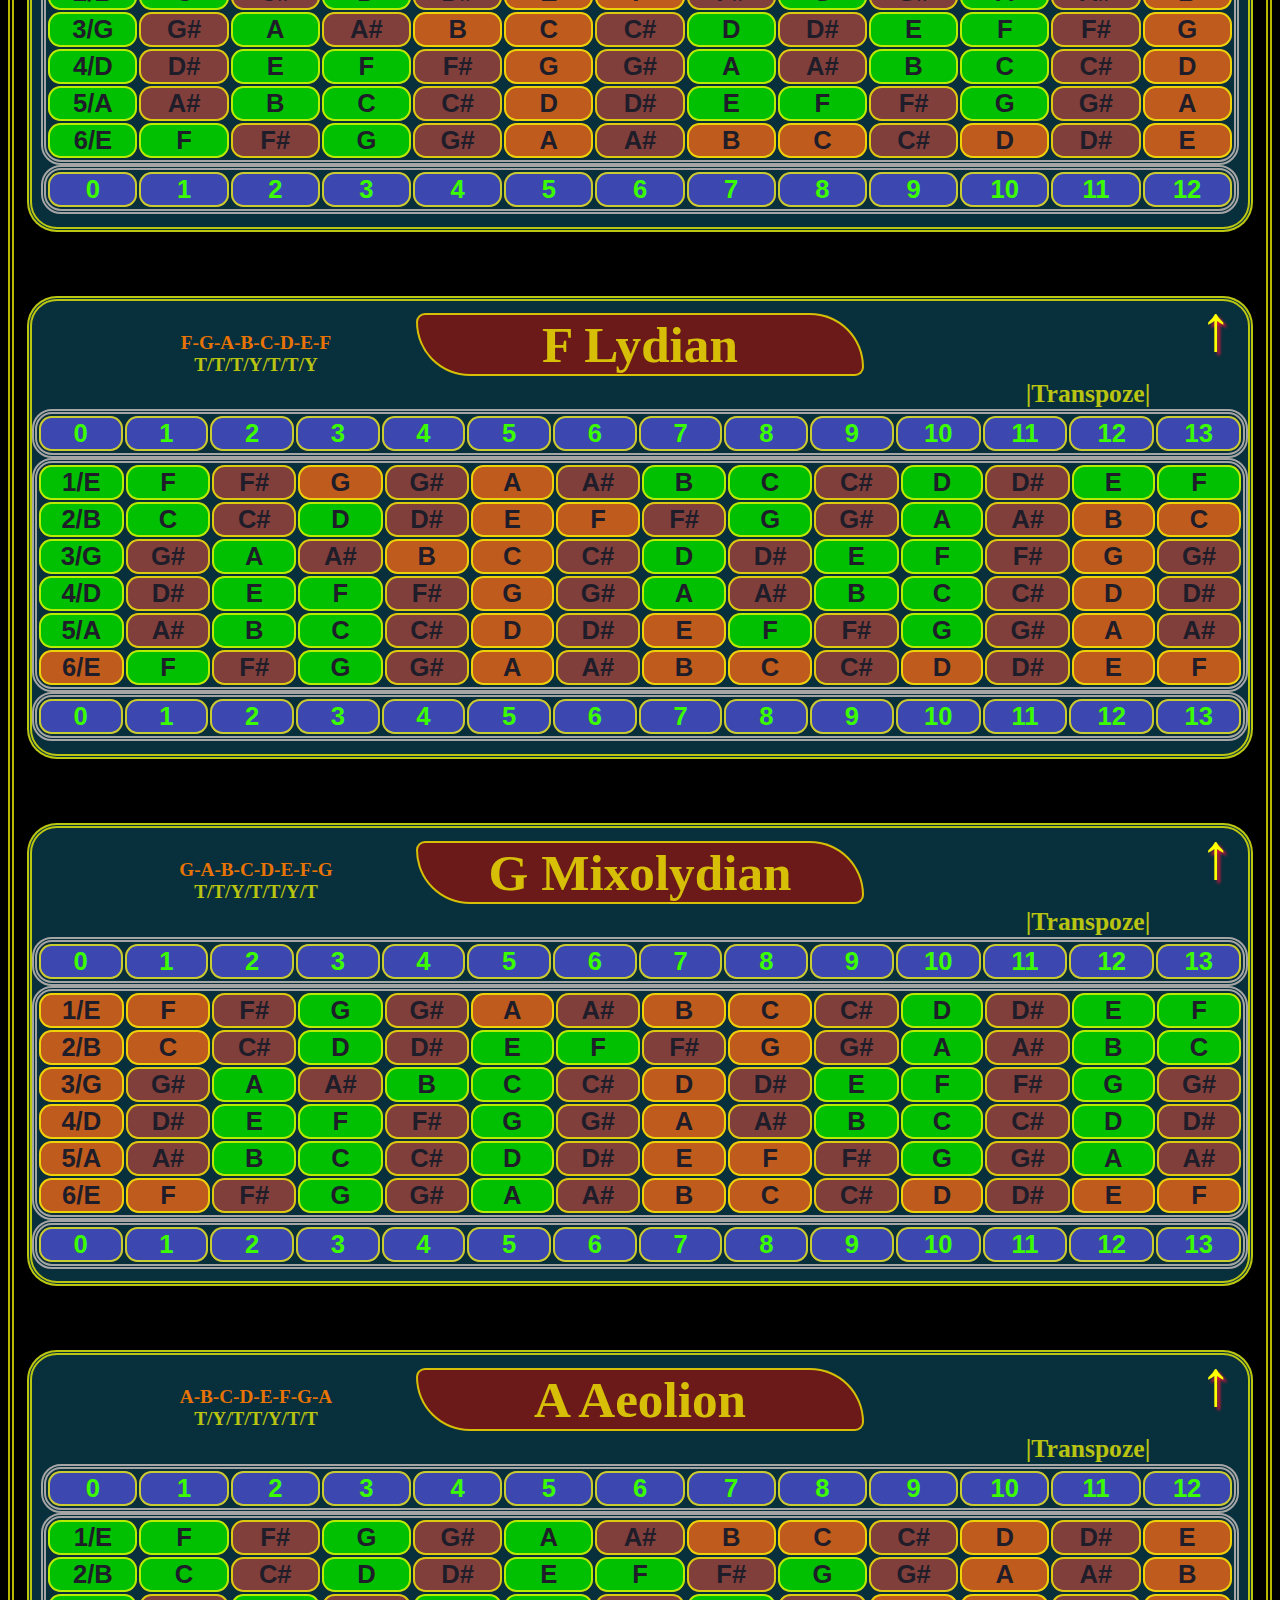
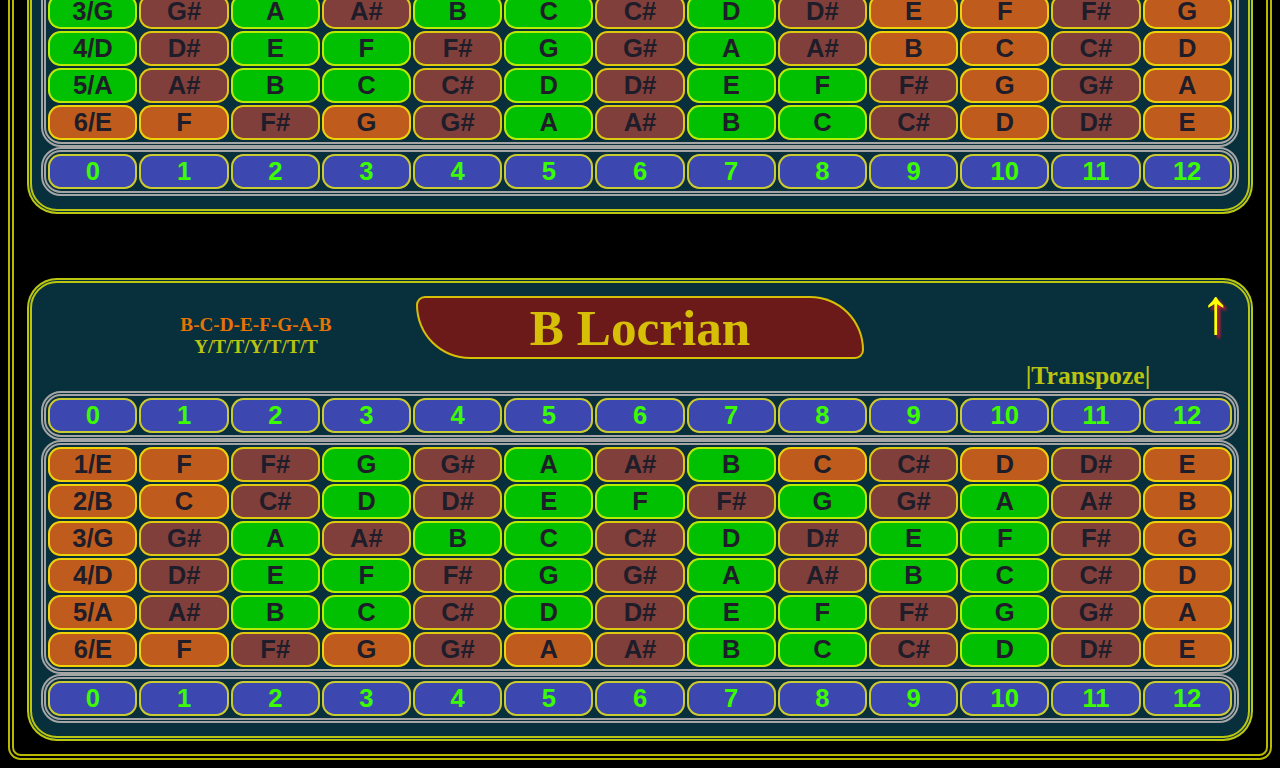
==== commit b91ac811: "Add files via upload" ====
--- a/index.html
+++ b/index.html
@@ -1,5 +1,5 @@
 <!DOCTYPE html>
-<html lang="en">
+<html lang="tr">
 <head>
     <meta charset="UTF-8">
     <link rel="stylesheet" href="style.css">
@@ -222,7 +222,7 @@
                     <td class="ad">B♭</td>
                     <td class="b">B</td>
                     <td class="c">C</td>
-                    <td class="cd">E♭</td>
+                    <td class="cd">D♭</td>
                     <td class="d">D</td>
                 </tr>
                 <tr>
@@ -405,11 +405,45 @@
                     </tr>
                 </table>        
     </div>
+    <a id="up"></a>
+    <hr>
     <p class="gamlaryazi">Gamlar</p> 
+    <div class="info">
+        <table>
+            <tr>
+                <td class="yesil">-</td><td class="infotd">Temel Gösterim</td>
+            </tr>
+            <tr>
+                <td class="turuncu">-</td><td class="infotd">Gidilebilir Yürüyüşler</td>
+            </tr>
+            <tr>
+                <td>-</td><td class="infotd">Gidilemez Notolar</td>
+            </tr>
+            <tr>
+                <td style="background-color: hsla(0, 0%, 46%, 0.753);">-</td><td class="infotd">Boş Tel</td>
+            </tr>
+
+        </table>
+    </div>
+    
+    <div class="ilerle">
+        <table>
+            <td><a href="#C">C</a></td>
+            <td><a href="#D">D</a></td>
+            <td><a href="#E">E</a></td>
+            <td><a href="#F">F</a></td>
+            <td><a href="#G">G</a></td>
+            <td><a href="#A">A</a></td>
+            <td><a href="#B">B</a></td>
+            
+        </table>
+    </div>
+    <a id="C"></a>
     <div class="gamkapsam">
         <div class="gamvedahası">
             <p class="gamismi">C Ionian</p>
-            <p class="dizi">C-D-E-F-G-A-B-C <br>T/T/Y/T/T/Y/T</p>
+            <p class="dizi"><span>C-D-E-F-G-A-B-C</span><br>T/T/Y/T/T/Y/T</p>
+            <a href="#up" class="up">↑</a>
             <a class="transpoze" href="Ionian.html">|Transpoze|</a>
         </div>
         <table>
@@ -432,7 +466,7 @@
         
         <table >
             <tr>
-                <td class="perdesıfır">1/E</td>
+                <td class="perdesıfır turuncu">1/E</td>
                 <td class="turuncu">F</td>
                 <td>F#</td>
                 <td class="yesil">G</td>
@@ -447,22 +481,22 @@
                 <td class="turuncu">E</td>
             </tr>
             <tr>
-                <td class="perdesıfır">2/B</td>
-                <td class="turuncu">C</td>
-                <td>C#</td>
-                <td class="yesil">D</td>
-                <td>D#</td>
-                <td class="yesil">E</td>
-                <td class="yesil">F</td>
-                <td>F#</td>
-                <td class="yesil">G</td>
-                <td>G#</td>
-                <td class="yesil">A</td>
-                <td>A#</td>
-                <td class="turuncu">B</td>
-            </tr>
-            <tr>
-                <td class="perdesıfır">3/G</td>
+                <td class="perdesıfır turuncu">2/B</td>
+                <td class="turuncu">C</td>
+                <td>C#</td>
+                <td class="yesil">D</td>
+                <td>D#</td>
+                <td class="yesil">E</td>
+                <td class="yesil">F</td>
+                <td>F#</td>
+                <td class="yesil">G</td>
+                <td>G#</td>
+                <td class="yesil">A</td>
+                <td>A#</td>
+                <td class="turuncu">B</td>
+            </tr>
+            <tr>
+                <td class="perdesıfır turuncu">3/G</td>
                 <td>G#</td>
                 <td class="yesil">A</td>
                 <td>A#</td>
@@ -477,7 +511,7 @@
                 <td class="turuncu">G</td>  
             </tr>
             <tr>
-                <td class="perdesıfır">4/D</td>
+                <td class="perdesıfır turuncu">4/D</td>
                 <td>D#</td>
                 <td class="yesil">E</td>
                 <td class="yesil">F</td>
@@ -492,7 +526,7 @@
                 <td class="turuncu">D</td> 
             </tr>
             <tr>
-                <td class="perdesıfır">5/A</td>
+                <td class="perdesıfır turuncu">5/A</td>
                 <td>A#</td>
                 <td class="turuncu">B</td>
                 <td class="yesil">C</td>
@@ -507,7 +541,7 @@
                 <td class="turuncu">A</td>          
             </tr>                    
             <tr>
-                <td class="perdesıfır">6/E</td>
+                <td class="perdesıfır turuncu">6/E</td>
                 <td class="turuncu">F</td>
                 <td>F#</td>
                 <td class="turuncu">G</td>
@@ -545,11 +579,12 @@
 
 
 
-
+    <a id="D"></a>
     <div class="gamkapsam">
         <div class="gamvedahası">
             <p class="gamismi">D Dorian</p>
-            <p class="dizi">D-E-F-G-A-B-C-D<br>T/Y/T/T/T/Y/T</p>
+            <p class="dizi"><span>D-E-F-G-A-B-C-D</span><br>T/Y/T/T/T/Y/T</p>
+            <a href="#up" class="up">↑</a>
             <a class="transpoze" href="Dorian.html">|Transpoze|</a>
         </div>
         <table>
@@ -573,7 +608,7 @@
         
         <table >
             <tr>
-                <td class="perdesıfır">1/E</td>
+                <td class="perdesıfır turuncu">1/E</td>
                 <td class="turuncu">F</td>
                 <td>F#</td>
                 <td class="turuncu">G</td>
@@ -589,7 +624,7 @@
                 <td class="turuncu">F</td>
             </tr>
             <tr>
-                <td class="perdesıfır">2/B</td>
+                <td class="perdesıfır turuncu">2/B</td>
                 <td class="turuncu">C</td>
                 <td>C#</td>
                 <td class="turuncu">D</td>
@@ -605,7 +640,7 @@
                 <td class="yesil">C</td>
             </tr>
             <tr>
-                <td class="perdesıfır">3/G</td>
+                <td class="perdesıfır turuncu">3/G</td>
                 <td>G#</td>
                 <td class="turuncu">A</td>
                 <td>A#</td>
@@ -621,7 +656,7 @@
                 <td>G#</td> 
             </tr>
             <tr>
-                <td class="perdesıfır">4/D</td>
+                <td class="perdesıfır turuncu">4/D</td>
                 <td>D#</td>
                 <td class="turuncu">E</td>
                 <td class="turuncu">F</td>
@@ -637,7 +672,7 @@
                 <td>D#</td>
             </tr>
             <tr>
-                <td class="perdesıfır">5/A</td>
+                <td class="perdesıfır turuncu">5/A</td>
                 <td>A#</td>
                 <td class="turuncu">B</td>
                 <td class="turuncu">C</td>
@@ -653,7 +688,7 @@
                 <td>A#</td>
             </tr>                    
             <tr>
-                <td class="perdesıfır">6/E</td>
+                <td class="perdesıfır turuncu">6/E</td>
                 <td class="turuncu">F</td>
                 <td>F#</td>
                 <td class="turuncu">G</td>
@@ -692,11 +727,12 @@
 
 
 
-
+    <a id="E"></a>
     <div class="gamkapsam">
         <div class="gamvedahası">
             <p class="gamismi">E Phyrgian</p>
-            <p class="dizi">E-F-G-A-B-C-D-E<br>Y/T/T/T/Y/T/T</p>
+            <p class="dizi"><span>E-F-G-A-B-C-D-E</span><br>Y/T/T/T/Y/T/T</p>
+            <a href="#up" class="up">↑</a>
             <a class="transpoze" href="Phyrgian.html">|Transpoze|</a>
         </div>
         <table>
@@ -829,11 +865,12 @@
     </div>
 
 
-
+    <a id="F"></a>
     <div class="gamkapsam">
         <div class="gamvedahası">
             <p class="gamismi">F Lydian</p>
-            <p class="dizi">F-G-A-B-C-D-E-F<br>T/T/T/Y/T/T/Y</p>
+            <p class="dizi"><span>F-G-A-B-C-D-E-F</span><br>T/T/T/Y/T/T/Y</p>
+            <a href="#up" class="up">↑</a>
             <a class="transpoze" href="Lydian.html">|Transpoze|</a>
         </div>
         <table>
@@ -937,7 +974,7 @@
                 <td>A#</td>         
             </tr>                    
             <tr>
-                <td class="perdesıfır">6/E</td>
+                <td class="perdesıfır turuncu">6/E</td>
                 <td class="yesil">F</td>
                 <td>F#</td>
                 <td class="yesil">G</td>
@@ -975,11 +1012,12 @@
 
 
 
-
+    <a id="G"></a>
     <div class="gamkapsam">
         <div class="gamvedahası">
             <p class="gamismi">G Mixolydian</p>
-            <p class="dizi">G-A-B-C-D-E-F-G<br>T/T/Y/T/T/Y/T</p>
+            <p class="dizi"><span>G-A-B-C-D-E-F-G</span><br>T/T/Y/T/T/Y/T</p>
+            <a href="#up" class="up">↑</a>
             <a class="transpoze" href="Mixolydian.html">|Transpoze|</a>
         </div>
         <table>
@@ -1003,7 +1041,7 @@
         
         <table >
             <tr>
-                <td class="perdesıfır">1/E</td>
+                <td class="perdesıfır turuncu">1/E</td>
                 <td class="turuncu">F</td>
                 <td>F#</td>
                 <td class="yesil">G</td>
@@ -1019,7 +1057,7 @@
                 <td class="yesil">F</td>
             </tr>
             <tr>
-                <td class="perdesıfır">2/B</td>
+                <td class="perdesıfır turuncu">2/B</td>
                 <td class="turuncu">C</td>
                 <td>C#</td>
                 <td class="yesil">D</td>
@@ -1035,7 +1073,7 @@
                 <td class="yesil">C</td>
             </tr>
             <tr>
-                <td class="perdesıfır">3/G</td>
+                <td class="perdesıfır turuncu">3/G</td>
                 <td>G#</td>
                 <td class="yesil">A</td>
                 <td>A#</td>
@@ -1051,7 +1089,7 @@
                 <td>G#</td>
             </tr>
             <tr>
-                <td class="perdesıfır">4/D</td>
+                <td class="perdesıfır turuncu">4/D</td>
                 <td>D#</td>
                 <td class="yesil">E</td>
                 <td class="yesil">F</td>
@@ -1067,7 +1105,7 @@
                 <td>D#</td>
             </tr>
             <tr>
-                <td class="perdesıfır">5/A</td>
+                <td class="perdesıfır turuncu">5/A</td>
                 <td>A#</td>
                 <td class="yesil">B</td>
                 <td class="yesil">C</td>
@@ -1083,7 +1121,7 @@
                 <td>A#</td>         
             </tr>                    
             <tr>
-                <td class="perdesıfır">6/E</td>
+                <td class="perdesıfır turuncu">6/E</td>
                 <td class="turuncu">F</td>
                 <td>F#</td>
                 <td class="yesil">G</td>
@@ -1122,12 +1160,13 @@
 
 
 
-
+    <a id="A"></a>
     <div class="gamkapsam">
         <div class="gamvedahası">
             <p class="gamismi">A Aeolion</p>
-            <p class="dizi">A-B-C-D-E-F-G-A<br>T/Y/T/T/Y/T/T</p>
-            <a class="transpoze" href="Aeolion.html">|Transpoze|</a>
+            <p class="dizi"><span>A-B-C-D-E-F-G-A</span><br>T/Y/T/T/Y/T/T</p>
+            <a href="#up" class="up">↑</a>
+            <a class="transpoze" href="/Aeolion/aeolion.html">|Transpoze|</a>
         </div>
         <table>
             <tr>
@@ -1224,7 +1263,7 @@
                 <td class="turuncu">A</td>          
             </tr>                    
             <tr>
-                <td class="perdesıfır">6/E</td>
+                <td class="perdesıfır turuncu">6/E</td>
                 <td class="turuncu">F</td>
                 <td>F#</td>
                 <td class="turuncu">G</td>
@@ -1260,11 +1299,12 @@
 
 
 
-
+    <a id="B"></a>
     <div class="gamkapsam">
         <div class="gamvedahası">
             <p class="gamismi">B Locrian</p>
-            <p class="dizi">B-C-D-E-F-G-A-B<br>Y/T/T/Y/T/T/T</p>
+            <p class="dizi"><span>B-C-D-E-F-G-A-B</span><br>Y/T/T/Y/T/T/T</p>
+            <a href="#up" class="up">↑</a>
             <a class="transpoze" href="Locrian.html">|Transpoze|</a>
         </div>
         <table>
@@ -1287,7 +1327,7 @@
         
         <table >
             <tr>
-                <td class="perdesıfır">1/E</td>
+                <td class="perdesıfır turuncu">1/E</td>
                 <td class="turuncu">F</td>
                 <td>F#</td>
                 <td class="yesil">G</td>
@@ -1302,22 +1342,22 @@
                 <td class="turuncu">E</td>
             </tr>
             <tr>
-                <td class="perdesıfır">2/B</td>
-                <td class="turuncu">C</td>
-                <td>C#</td>
-                <td class="yesil">D</td>
-                <td>D#</td>
-                <td class="yesil">E</td>
-                <td class="yesil">F</td>
-                <td>F#</td>
-                <td class="yesil">G</td>
-                <td>G#</td>
-                <td class="yesil">A</td>
-                <td>A#</td>
-                <td class="turuncu">B</td>
-            </tr>
-            <tr>
-                <td class="perdesıfır">3/G</td>
+                <td class="perdesıfır turuncu">2/B</td>
+                <td class="turuncu">C</td>
+                <td>C#</td>
+                <td class="yesil">D</td>
+                <td>D#</td>
+                <td class="yesil">E</td>
+                <td class="yesil">F</td>
+                <td>F#</td>
+                <td class="yesil">G</td>
+                <td>G#</td>
+                <td class="yesil">A</td>
+                <td>A#</td>
+                <td class="turuncu">B</td>
+            </tr>
+            <tr>
+                <td class="perdesıfır turuncu">3/G</td>
                 <td>G#</td>
                 <td class="yesil">A</td>
                 <td>A#</td>
@@ -1332,7 +1372,7 @@
                 <td class="turuncu">G</td>  
             </tr>
             <tr>
-                <td class="perdesıfır">4/D</td>
+                <td class="perdesıfır turuncu">4/D</td>
                 <td>D#</td>
                 <td class="yesil">E</td>
                 <td class="yesil">F</td>
@@ -1347,7 +1387,7 @@
                 <td class="turuncu">D</td> 
             </tr>
             <tr>
-                <td class="perdesıfır">5/A</td>
+                <td class="perdesıfır turuncu">5/A</td>
                 <td>A#</td>
                 <td class="yesil">B</td>
                 <td class="yesil">C</td>
@@ -1362,7 +1402,7 @@
                 <td class="turuncu">A</td>          
             </tr>                    
             <tr>
-                <td class="perdesıfır">6/E</td>
+                <td class="perdesıfır turuncu">6/E</td>
                 <td class="turuncu">F</td>
                 <td>F#</td>
                 <td class="turuncu">G</td>
@@ -1395,8 +1435,18 @@
             </tr>
         </table>
     </div>
-    
 
     
 </body>
 </html>
+ 
+
+
+
+
+
+
+
+
+
+
--- a/style.css
+++ b/style.css
@@ -23,9 +23,35 @@
     margin-bottom: 3vw;
     display: flex;
     justify-content: space-evenly;
+    text-shadow: 3px 2px 1px crimson;
 }
 img{
     height: 6vw;
+}
+hr{
+    color:  rgba(255, 255, 0, 0.727);
+    border:  rgba(255, 255, 0, 0.727) double;
+    margin-top: 5vw;
+}
+.info table{
+    width: 40vw;
+    margin-bottom: -2vw;
+}
+.infotd{
+    background-color: #000000ef;
+    color: rgba(214, 202, 30, 0.733);
+    text-shadow: 1px 1px 1px crimson;
+}
+.ilerle{
+    margin-top: 3vw;
+    margin-bottom: -4vw;
+}
+.ilerle table td a{
+    text-decoration: none;
+    color: rgba(255, 255, 255, 0.719);
+}
+.ilerle table td{
+    background-color: rgba(179, 15, 15, 0.719);
 }
 .kapsayıcı{
     background-color: rgba(0, 44, 41, 0.426);
@@ -72,11 +98,12 @@
     width: 6.5vw;
     text-align: center;
     background-color: rgb(128, 63, 59);
-    color: rgb(8, 0, 82);
+    color: rgb(30, 29, 41);
     font-size: 2vw;
     font-weight: bold;
     font-family: -apple-system, BlinkMacSystemFont, 'Segoe UI', Roboto, Oxygen, Ubuntu, Cantarell, 'Open Sans', 'Helvetica Neue', sans-serif;
     border-radius: 1vw;
+    
 }
 .perdesıfır{
     background-color: hsla(0, 0%, 46%, 0.753);
@@ -127,9 +154,11 @@
     margin-bottom: 1vw;
     border: 5px double rgba(255, 255, 0, 0.727);
     border-radius: 1000vw 5vw ;
-    margin-left: 25vw;
-    margin-right: 25vw;
+    margin-left: 5vw;
+    margin-right: 5vw;
     text-decoration: underline;
+    margin-bottom: 4vw;
+    text-shadow: 3px 2px 1px crimson;
 } 
 .gamkapsam{
     background-color: rgb(8, 48, 60);
@@ -160,7 +189,7 @@
     margin-top: 1vw;
 }
 .dizi{
-    color: rgb(255, 247, 0);
+    color: rgba(255, 255, 0, 0.727);
     font-size: 1.5vw;
     font-weight: bold;
     text-decoration: none;
@@ -168,8 +197,21 @@
     margin-left: -60vw;
     margin-top: -0.5;
 }
+span{
+    color: #ff7b00ec;
+}
+.up{
+    margin-left: 96%;
+    color: yellow;
+    font-size: 5vw;
+    margin-top: -8vw;
+    margin-bottom: 2vw;
+    text-decoration: none;
+    text-shadow: 3px 3px 3px crimson;
+    width: 2vw;
+}
 .transpoze{
-    color: rgb(255, 247, 0);
+    color: rgba(255, 255, 0, 0.727);
     font-size: 2vw;
     font-weight: bold;
     text-decoration: none;
@@ -182,4 +224,59 @@
 }
 .turuncu{
     background-color: rgba(255, 123, 0, 0.494);
-}+}
+
+
+
+
+@media only screen and (max-width: 1000px) {
+    tr,td{
+        font-size: 1.9vw;
+        height: 2.7vw;
+    }
+  }
+@media only screen and (max-width: 900px) {
+    tr,td{
+        font-size: 1.8vw;
+        height: 2.7vw;
+        
+    }
+}
+@media only screen and (max-width: 800px) {
+    tr,td{
+        font-size: 1.7vw;
+        height: 2.7vw;
+    }
+}
+@media only screen and (max-width: 750px) {
+    tr,td{
+        font-size: 1.6vw;
+        height: 2.7vw;
+    }
+}
+@media only screen and (max-width: 700px) {
+    tr,td{
+        font-size: 1.5vw;
+        height: 2.7vw;
+    }
+}
+@media only screen and (max-width: 650px) {
+    tr,td{
+        font-size: 1.4vw;
+        height: 2.7vw;
+    }
+}
+@media only screen and (max-width: 600px) {
+    tr,td{
+        font-size: 1.3vw;
+        height: 2.7vw;
+        
+    }
+    
+}
+@media only screen and (max-width: 300px) {
+    tr,td{
+        font-size: 0.5vw;
+        height: 2.7vw;
+    }
+}
